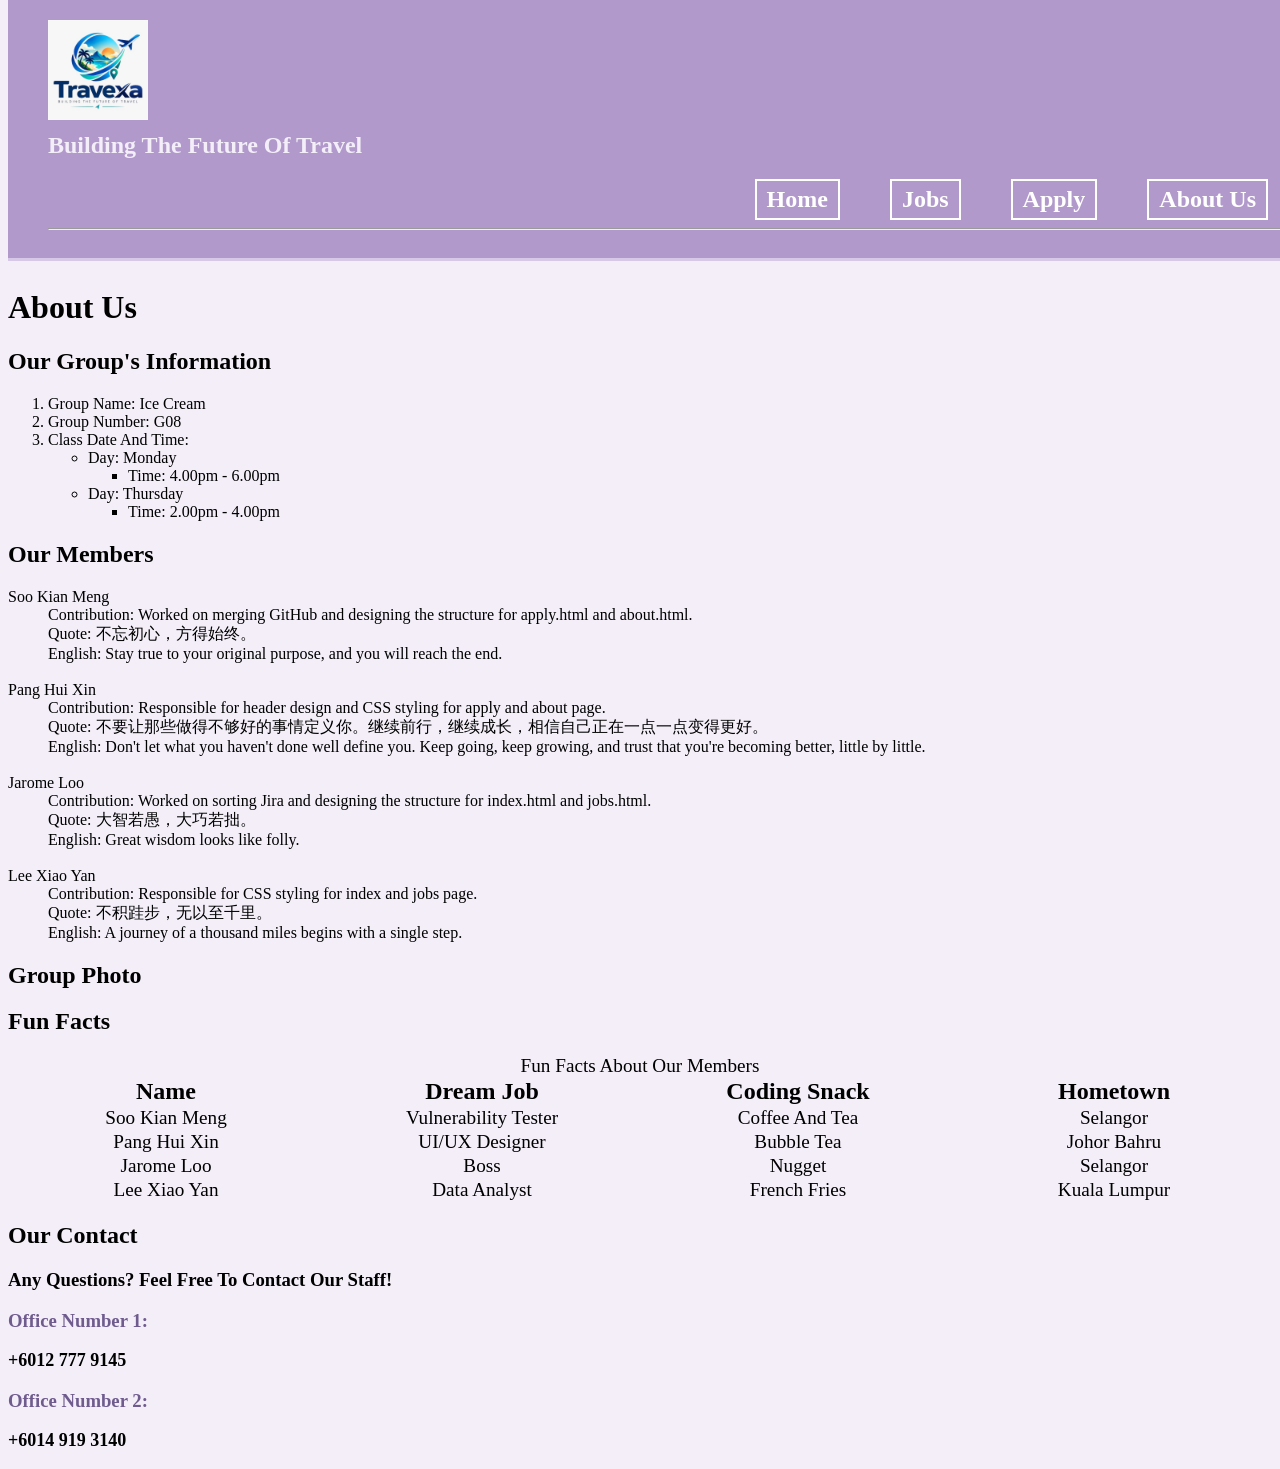
==== about.html @ ccd81a3f "Add class to body in about.html" ====
<!DOCTYPE html> 
<html lang="en">
<head>
    <link href="styles.css" rel="stylesheet">
    <meta charset="UTF-8">
    <meta name="description" content="Creating a website for a Travel & Tourism Technology Company">
    <meta name="keywords" content="reference number, job title, salary, responsibilities, requirements">
    <meta name="author" content="Soo Kian Meng, Pang Hui Xin, Jarome Loo, Lee Xiao Yan">
    <title>Web Technology Project Group Assignment</title>
    <style>
        .contactNumber h3 {
            color: #6f5b8e;
            margin-bottom: 15px;
        }

        .contactNumber p {
            font-size: 18px;
            font-weight: bold;
        }
    </style>
</head>

<body class="about">
    <header>
        <img src="Images/Company Logo.jpeg" alt="TRAVEXA Logo" width="100" height="100">
        
        <br>
        <h2>Building The Future Of Travel</h2>
        <nav>
            <a href="index.html">Home</a>
            <a href="jobs.html">Jobs</a>
            <a href="apply.html">Apply</a>
            <a href="about.html">About Us</a>
        </nav>
        <hr>
    </header>

    <h1><strong>About Us</strong></h1>
    <h2>Our Group's Information</h2>
    <ol>
        <li>Group Name: Ice Cream</li>
        <li>Group Number: G08</li>
        <li>Class Date And Time: 
            <ul>
                <li>Day: Monday
                    <ul>
                        <li>Time: 4.00pm - 6.00pm</li>
                    </ul>
                </li>
                <li>Day: Thursday
                    <ul>
                        <li>Time: 2.00pm - 4.00pm</li>
                    </ul>
                </li>
            </ul>
        </li>
    </ol>

    <h2>Our Members</h2>
    <dl>
        <dt>Soo Kian Meng</dt>
        <dd>Contribution: Worked on merging GitHub and designing the structure for apply.html and about.html.</dd>
        <dd>Quote: 不忘初心，方得始终。</dd>
        <dd>English: Stay true to your original purpose, and you will reach the end.</dd>
        <br>
        <dt>Pang Hui Xin</dt>
        <dd>Contribution: Responsible for header design and CSS styling for apply and about page.</dd>
        <dd>Quote: 不要让那些做得不够好的事情定义你。继续前行，继续成长，相信自己正在一点一点变得更好。</dd>
        <dd>English: Don't let what you haven't done well define you. Keep going, keep growing, and trust that you're becoming better, little by little.</dd>
        <br>
        <dt>Jarome Loo</dt>
        <dd>Contribution: Worked on sorting Jira and designing the structure for index.html and jobs.html.</dd>
        <dd>Quote: 大智若愚，大巧若拙。</dd>
        <dd>English: Great wisdom looks like folly.</dd>
        <br>
        <dt>Lee Xiao Yan</dt>
        <dd>Contribution: Responsible for CSS styling for index and jobs page.</dd>
        <dd>Quote: 不积跬步，无以至千里。</dd>
        <dd>English: A journey of a thousand miles begins with a single step.</dd>
    </dl>

    <h2>Group Photo</h2>

    <h2>Fun Facts</h2>
    <table>
        <caption>Fun Facts About Our Members</caption>
        <tr>
            <th>Name</th>
            <th>Dream Job</th>
            <th>Coding Snack</th>
            <th>Hometown</th>
        </tr>
        
        <tr>
            <td>Soo Kian Meng</td>
            <td>Vulnerability Tester</td>
            <td>Coffee And Tea</td>
            <td>Selangor</td>
        </tr>

        <tr>
            <td>Pang Hui Xin</td>
            <td>UI/UX Designer</td>
            <td>Bubble Tea</th>
            <td>Johor Bahru</th>
        </tr>

        <tr>
            <td>Jarome Loo</td>
            <td>Boss</td>
            <td>Nugget</td>
            <td>Selangor</td>
        </tr>

        <tr>
            <td>Lee Xiao Yan</td>
            <td>Data Analyst</td>
            <td>French Fries</td>
            <td>Kuala Lumpur</td>
        </tr>
    </table>

    <h2 id="contact">Our Contact</h2>
    <h3>Any Questions? Feel Free To Contact Our Staff!</h3>
    <div class="contactInfo">
        <div class="contactNumber">
            <h3>Office Number 1: </h3>
            <p>+6012 777 9145</p>
        </div>
        <div class="contactNumber">
            <h3>Office Number 2: </h3>
            <p>+6014 919 3140</p>
        </div>
    </div>
</body>

</html>
---- styles.css ----
*{
  font-family: "Times New Roman", Times, serif;
}

header {
    background-color: #B19ACB;
    color: #FFFFFF;
    padding: 20px 40px;
    border-bottom: 3px solid #D8C8E8;
    position: fixed;
    top: 0;
    width: 100%;
}

header h1 {
    margin: 0;
    color: #FFFFFF;
}

header h2 {
  color: #F3EEF8;
  margin: 8px 0 20px;
}

header nav {
    display: flex;
    justify-content: right;
    gap: 50px;
    font-size: 1.5em;
    margin-right: 60px;
}

header nav a {
    color: #FFFFFF;
    text-decoration: none;
    font-weight: bold;
    border: 2px solid #FFFFFF;
    padding: 5px 10px;
    
}

header nav a:hover {
    color: #D8C8E8;
}

.images {
    height: 95vh;
    background-size: cover;
    background-position: center;
    animation:changePhoto 20s infinite;
}

@keyframes changePhoto {
    0%, 20% {background-image:url("picture1.jpeg");}
    21%, 40% {background-image:url("picture2.jpeg");}
    41%, 60% {background-image:url("picture3.jpeg");}
    61%, 80% {background-image:url("picture4.jpeg");}
    81%, 100% {background-image:url("picture5.jpeg");}
}

form{
    font-size: 1.2em;
}

table{
    font-size:1.2em;
    width: 100%;
    table-layout: fixed;
    border-collapse: collapse; 
}
td {
    width: 20%;
    text-align: center; 
}

th {
    text-align: center;
    font-size: 24px
}

body {
    padding-top: 260px;
}
header {
    background-color: #B19ACB;
    color: #FFFFFF;
    padding: 20px 40px;
    border-bottom: 3px solid #D8C8E8;
}

header h1 {
    margin: 0;
    color: #FFFFFF;
}

header h2 {
  color: #F3EEF8;
  margin: 8px 0 20px;
}

header nav {
    display: flex;
    justify-content: right;
    gap: 50px;
    font-size: 1.5em;
}

header nav a {
    color: #FFFFFF;
    text-decoration: none;
    font-weight: bold;
    border: 2px solid #FFFFFF;
    padding: 5px 10px;
}

header nav a:hover {
    color: #D8C8E8;
}

form {
    background-color: #FFFFFF;
    padding: 30px;
    margin: 30px auto;
    border: 1px solid #D8C8E8;
    max-width: 900px;
}
legend{
    color: #6F568E;
    font-size: 24px;
    font-weight: bold;
    padding: 0 10px;
}

form fieldset > p {
    display: grid;
    grid-template-columns: 180px 1fr;
    gap: 15px;
    align-items: center;
    margin: 15px 0;
}

form fieldset legend {
    color: #6F568E;
    font-size: 18px;
    font-weight: bold;
}
form fieldset input[type="radio"] {
    margin-right: 8px;
}
form input[type="text"],
form input[type="date"],
form input[type="email"],
form input[type="tel"],
form select,
form textarea {
    width: 100%;
    padding: 10px;
    border: 1px solid #D8C8E8;
    border-radius: 6px;
    box-sizing: border-box;
    font-size: 15px;
}
form input:focus,
form select:focus,
form textarea:focus {
    outline: none;
    border: 2px solid #9B82BB;
}
form input[type="checkbox"] {
    margin-right: 8px;
}
form textarea {
    width: 100%;
    padding: 10px;
    border: 1px solid #D8C8E8;
    border-radius: 6px;
    box-sizing: border-box;
    font-size: 15px;
}
form textarea {
    min-height: 120px;
    resize: vertical;
}
form input[type="submit"],
form input[type="reset"] {
    padding: 12px 25px;
    border: none;
    border-radius: 6px;
    font-size: 15px;
    font-weight: bold;
    cursor: pointer;
    margin-right: 10px;
}
form input[type="submit"] {
    background-color: #9B82BB;
    color: #FFFFFF;
}
form input[type="reset"] {
    background-color: #D8C8E8;
    color: #6F568E;
}
form input[type="submit"]:hover,
form input[type="reset"]:hover {
    opacity: 0.85;
}
body {
    background-color: #F3EEF8;
}
form input[type="checkbox"] {
    margin-right: 8px;
}

form textarea {
    min-height: 120px;
    resize: vertical;
}
form input[type="submit"],
form input[type="reset"] {
    margin-top: 10px;
}
form label {
    font-weight: bold;
}
form fieldset {
    border: 1px solid #D8C8E8;
    padding: 20px;
}
form p {
    line-height: 1.5;
}
form label{
    font-weight: bold;
}
form fieldset {
    border: 1px solid #D8C8E8;
    padding: 20px;
}
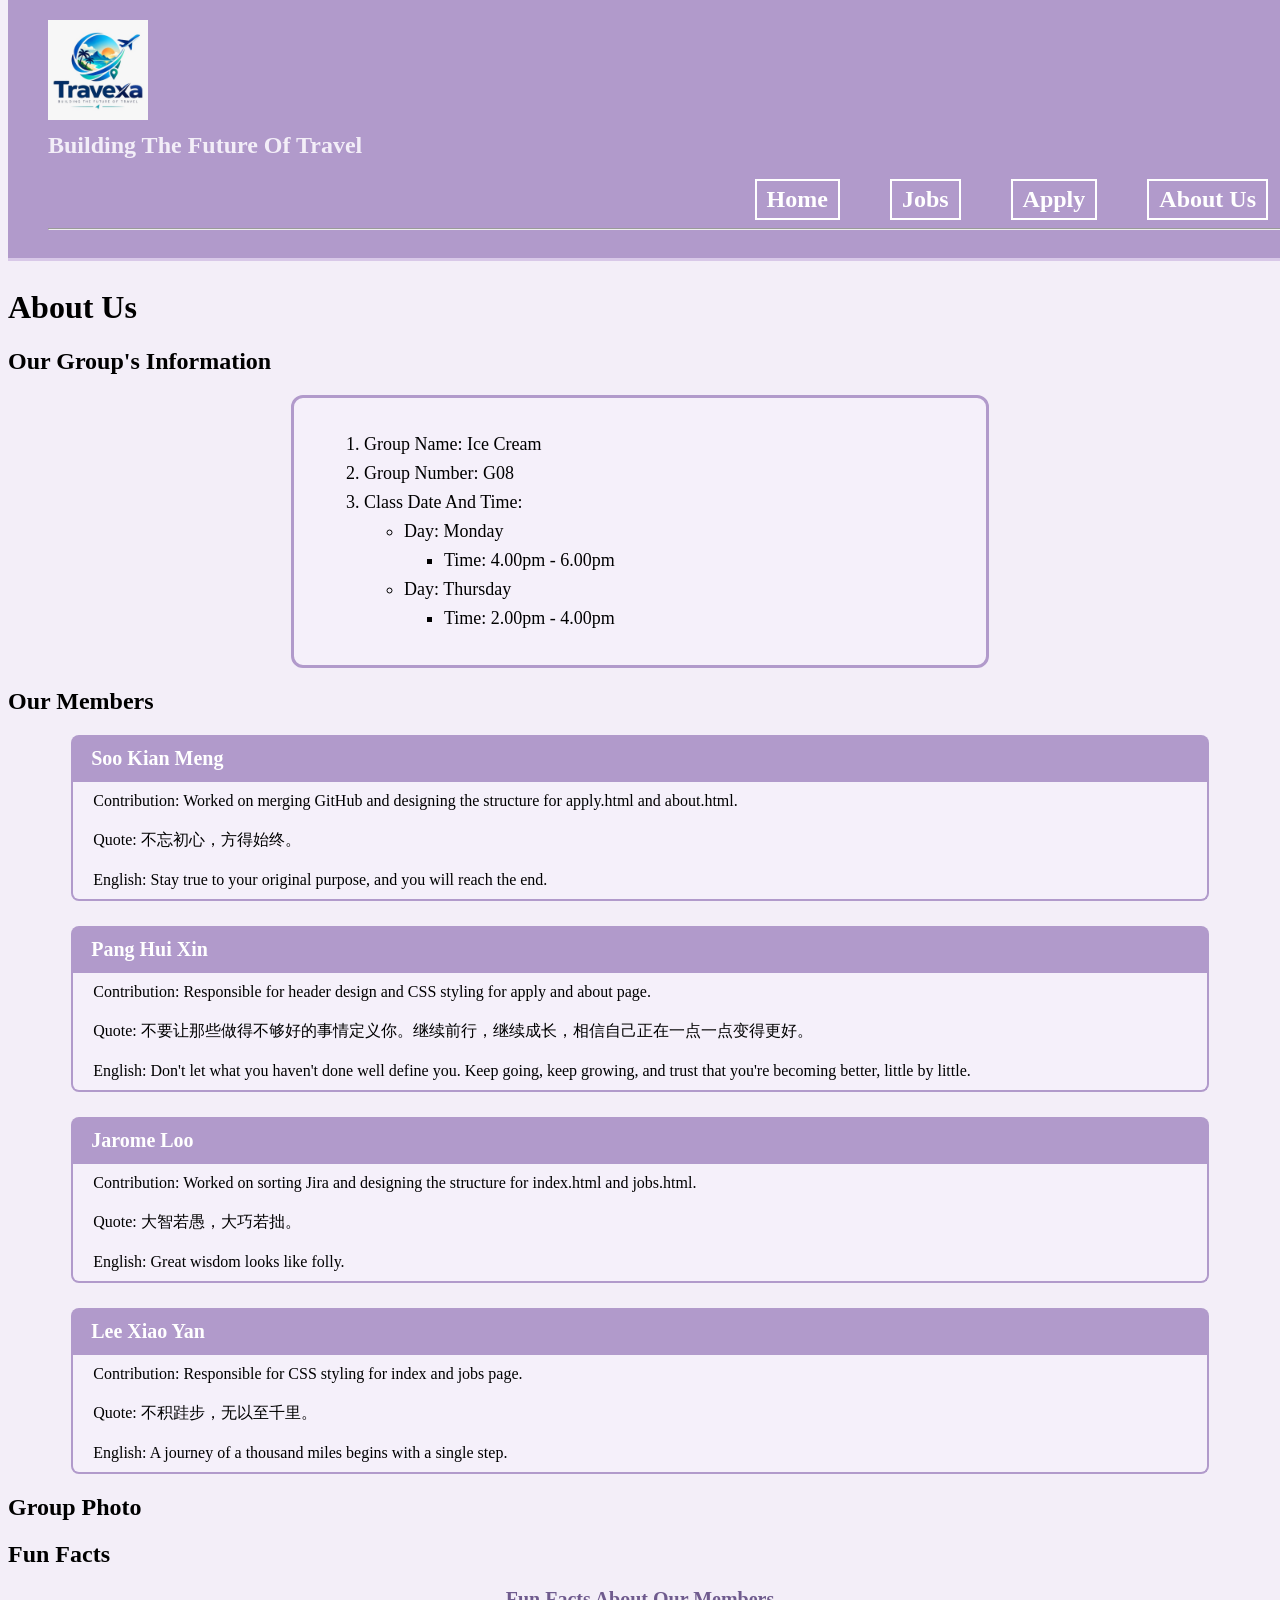
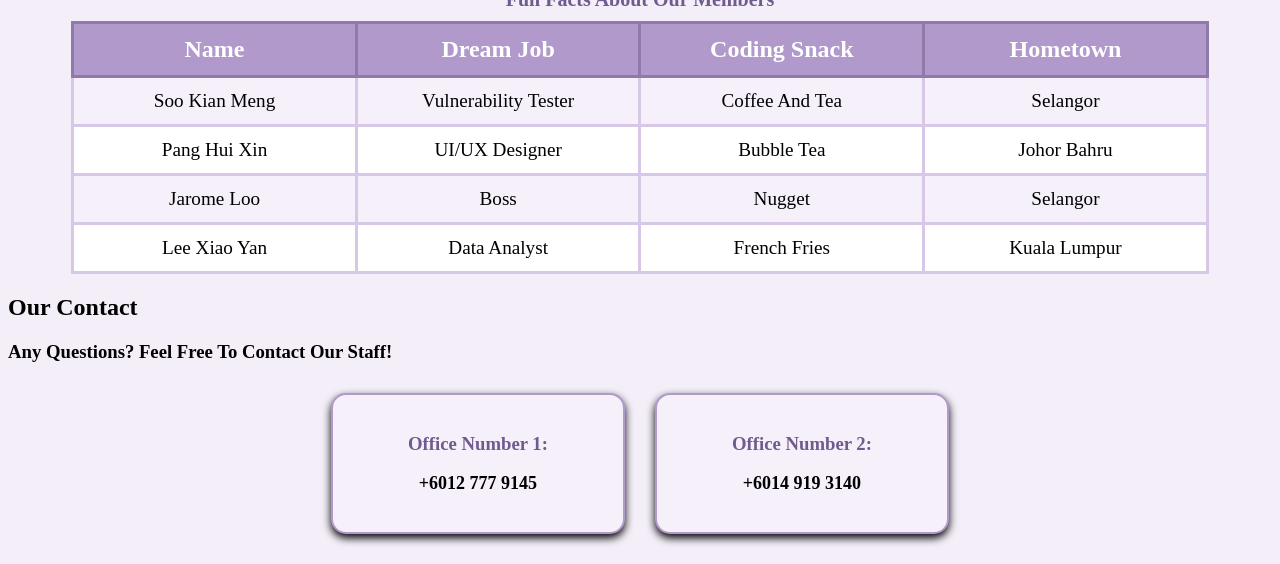
==== commit e68d132c: "Update about.html" ====
--- a/about.html
+++ b/about.html
@@ -20,11 +20,9 @@
     </style>
 </head>
 
-<body class="about">
+<body>
     <header>
         <img src="Images/Company Logo.jpeg" alt="TRAVEXA Logo" width="100" height="100">
-        
-        <br>
         <h2>Building The Future Of Travel</h2>
         <nav>
             <a href="index.html">Home</a>
@@ -37,92 +35,98 @@
 
     <h1><strong>About Us</strong></h1>
     <h2>Our Group's Information</h2>
-    <ol>
-        <li>Group Name: Ice Cream</li>
-        <li>Group Number: G08</li>
-        <li>Class Date And Time: 
-            <ul>
-                <li>Day: Monday
-                    <ul>
-                        <li>Time: 4.00pm - 6.00pm</li>
-                    </ul>
-                </li>
-                <li>Day: Thursday
-                    <ul>
-                        <li>Time: 2.00pm - 4.00pm</li>
-                    </ul>
-                </li>
-            </ul>
-        </li>
-    </ol>
+    <div id="information">
+        <ol>
+            <li>Group Name: Ice Cream</li>
+            <li>Group Number: G08</li>
+            <li>Class Date And Time: 
+                <ul>
+                    <li>Day: Monday
+                        <ul>
+                            <li>Time: 4.00pm - 6.00pm</li>
+                        </ul>
+                    </li>
+                    <li>Day: Thursday
+                        <ul>
+                            <li>Time: 2.00pm - 4.00pm</li>
+                        </ul>
+                    </li>
+                </ul>
+            </li>
+        </ol>
+    </div>
 
     <h2>Our Members</h2>
-    <dl>
-        <dt>Soo Kian Meng</dt>
-        <dd>Contribution: Worked on merging GitHub and designing the structure for apply.html and about.html.</dd>
-        <dd>Quote: 不忘初心，方得始终。</dd>
-        <dd>English: Stay true to your original purpose, and you will reach the end.</dd>
-        <br>
-        <dt>Pang Hui Xin</dt>
-        <dd>Contribution: Responsible for header design and CSS styling for apply and about page.</dd>
-        <dd>Quote: 不要让那些做得不够好的事情定义你。继续前行，继续成长，相信自己正在一点一点变得更好。</dd>
-        <dd>English: Don't let what you haven't done well define you. Keep going, keep growing, and trust that you're becoming better, little by little.</dd>
-        <br>
-        <dt>Jarome Loo</dt>
-        <dd>Contribution: Worked on sorting Jira and designing the structure for index.html and jobs.html.</dd>
-        <dd>Quote: 大智若愚，大巧若拙。</dd>
-        <dd>English: Great wisdom looks like folly.</dd>
-        <br>
-        <dt>Lee Xiao Yan</dt>
-        <dd>Contribution: Responsible for CSS styling for index and jobs page.</dd>
-        <dd>Quote: 不积跬步，无以至千里。</dd>
-        <dd>English: A journey of a thousand miles begins with a single step.</dd>
-    </dl>
+    <div id="members">
+        <dl>
+            <dt>Soo Kian Meng</dt>
+            <dd>Contribution: Worked on merging GitHub and designing the structure for apply.html and about.html.</dd>
+            <dd>Quote: 不忘初心，方得始终。</dd>
+            <dd>English: Stay true to your original purpose, and you will reach the end.</dd>
+
+            <dt>Pang Hui Xin</dt>
+            <dd>Contribution: Responsible for header design and CSS styling for apply and about page.</dd>
+            <dd>Quote: 不要让那些做得不够好的事情定义你。继续前行，继续成长，相信自己正在一点一点变得更好。</dd>
+            <dd>English: Don't let what you haven't done well define you. Keep going, keep growing, and trust that you're becoming better, little by little.</dd>
+
+            <dt>Jarome Loo</dt>
+            <dd>Contribution: Worked on sorting Jira and designing the structure for index.html and jobs.html.</dd>
+            <dd>Quote: 大智若愚，大巧若拙。</dd>
+            <dd>English: Great wisdom looks like folly.</dd>
+
+            <dt>Lee Xiao Yan</dt>
+            <dd>Contribution: Responsible for CSS styling for index and jobs page.</dd>
+            <dd>Quote: 不积跬步，无以至千里。</dd>
+            <dd>English: A journey of a thousand miles begins with a single step.</dd>
+        </dl>
+    </div>
 
     <h2>Group Photo</h2>
 
     <h2>Fun Facts</h2>
-    <table>
-        <caption>Fun Facts About Our Members</caption>
-        <tr>
-            <th>Name</th>
-            <th>Dream Job</th>
-            <th>Coding Snack</th>
-            <th>Hometown</th>
-        </tr>
-        
-        <tr>
-            <td>Soo Kian Meng</td>
-            <td>Vulnerability Tester</td>
-            <td>Coffee And Tea</td>
-            <td>Selangor</td>
-        </tr>
+    <div id="funfact">
+        <table>
+            <caption>Fun Facts About Our Members</caption>
+            <tr>
+                <th>Name</th>
+                <th>Dream Job</th>
+                <th>Coding Snack</th>
+                <th>Hometown</th>
+            </tr>
+            
+            <tr>
+                <td>Soo Kian Meng</td>
+                <td>Vulnerability Tester</td>
+                <td>Coffee And Tea</td>
+                <td>Selangor</td>
+            </tr>
 
-        <tr>
-            <td>Pang Hui Xin</td>
-            <td>UI/UX Designer</td>
-            <td>Bubble Tea</th>
-            <td>Johor Bahru</th>
-        </tr>
+            <tr>
+                <td>Pang Hui Xin</td>
+                <td>UI/UX Designer</td>
+                <td>Bubble Tea</td>
+                <td>Johor Bahru</td>
+            </tr>
 
-        <tr>
-            <td>Jarome Loo</td>
-            <td>Boss</td>
-            <td>Nugget</td>
-            <td>Selangor</td>
-        </tr>
+            <tr>
+                <td>Jarome Loo</td>
+                <td>Boss</td>
+                <td>Nugget</td>
+                <td>Selangor</td>
+            </tr>
 
-        <tr>
-            <td>Lee Xiao Yan</td>
-            <td>Data Analyst</td>
-            <td>French Fries</td>
-            <td>Kuala Lumpur</td>
-        </tr>
-    </table>
+            <tr>
+                <td>Lee Xiao Yan</td>
+                <td>Data Analyst</td>
+                <td>French Fries</td>
+                <td>Kuala Lumpur</td>
+            </tr>
+        </table>
+    </div>
 
     <h2 id="contact">Our Contact</h2>
     <h3>Any Questions? Feel Free To Contact Our Staff!</h3>
-    <div class="contactInfo">
+    <div id="contactInfo">
         <div class="contactNumber">
             <h3>Office Number 1: </h3>
             <p>+6012 777 9145</p>
--- a/styles.css
+++ b/styles.css
@@ -2,6 +2,12 @@
   font-family: "Times New Roman", Times, serif;
 }
 
+body {
+    padding-top: 260px;
+    background-color: #F3EEF8;
+}
+
+/* HEADER */
 header {
     background-color: #B19ACB;
     color: #FFFFFF;
@@ -43,6 +49,7 @@
     color: #D8C8E8;
 }
 
+/* IMAGES IN INDEX */
 .images {
     height: 95vh;
     background-size: cover;
@@ -58,10 +65,7 @@
     81%, 100% {background-image:url("picture5.jpeg");}
 }
 
-form{
-    font-size: 1.2em;
-}
-
+/* TABLE IN INDEX */
 table{
     font-size:1.2em;
     width: 100%;
@@ -78,52 +82,16 @@
     font-size: 24px
 }
 
-body {
-    padding-top: 260px;
-}
-header {
-    background-color: #B19ACB;
-    color: #FFFFFF;
-    padding: 20px 40px;
-    border-bottom: 3px solid #D8C8E8;
-}
-
-header h1 {
-    margin: 0;
-    color: #FFFFFF;
-}
-
-header h2 {
-  color: #F3EEF8;
-  margin: 8px 0 20px;
-}
-
-header nav {
-    display: flex;
-    justify-content: right;
-    gap: 50px;
-    font-size: 1.5em;
-}
-
-header nav a {
-    color: #FFFFFF;
-    text-decoration: none;
-    font-weight: bold;
-    border: 2px solid #FFFFFF;
-    padding: 5px 10px;
-}
-
-header nav a:hover {
-    color: #D8C8E8;
-}
-
+/* FORM IN APPLY */
 form {
     background-color: #FFFFFF;
     padding: 30px;
     margin: 30px auto;
     border: 1px solid #D8C8E8;
     max-width: 900px;
-}
+    font-size: 1.2em;
+}
+
 legend{
     color: #6F568E;
     font-size: 24px;
@@ -133,7 +101,7 @@
 
 form fieldset > p {
     display: grid;
-    grid-template-columns: 180px 1fr;
+    grid-template-columns: 100px auto;
     gap: 15px;
     align-items: center;
     margin: 15px 0;
@@ -144,9 +112,18 @@
     font-size: 18px;
     font-weight: bold;
 }
+
+form fieldset > p:has(input[type="checkbox"]) {
+    display: flex;
+    flex-wrap: wrap;
+    gap: 8px 20px;
+    align-items: center;
+}
+
 form fieldset input[type="radio"] {
     margin-right: 8px;
 }
+
 form input[type="text"],
 form input[type="date"],
 form input[type="email"],
@@ -160,27 +137,26 @@
     box-sizing: border-box;
     font-size: 15px;
 }
+
 form input:focus,
 form select:focus,
 form textarea:focus {
     outline: none;
     border: 2px solid #9B82BB;
 }
-form input[type="checkbox"] {
-    margin-right: 8px;
-}
+
 form textarea {
     width: 100%;
+    min-width: 600px;
     padding: 10px;
     border: 1px solid #D8C8E8;
     border-radius: 6px;
     box-sizing: border-box;
     font-size: 15px;
-}
-form textarea {
     min-height: 120px;
     resize: vertical;
 }
+
 form input[type="submit"],
 form input[type="reset"] {
     padding: 12px 25px;
@@ -190,6 +166,7 @@
     font-weight: bold;
     cursor: pointer;
     margin-right: 10px;
+    margin-top: 10px;
 }
 form input[type="submit"] {
     background-color: #9B82BB;
@@ -203,9 +180,7 @@
 form input[type="reset"]:hover {
     opacity: 0.85;
 }
-body {
-    background-color: #F3EEF8;
-}
+
 form input[type="checkbox"] {
     margin-right: 8px;
 }
@@ -214,13 +189,7 @@
     min-height: 120px;
     resize: vertical;
 }
-form input[type="submit"],
-form input[type="reset"] {
-    margin-top: 10px;
-}
-form label {
-    font-weight: bold;
-}
+
 form fieldset {
     border: 1px solid #D8C8E8;
     padding: 20px;
@@ -231,7 +200,165 @@
 form label{
     font-weight: bold;
 }
-form fieldset {
-    border: 1px solid #D8C8E8;
+
+/* STEPS IN APPLY */
+.apply {
+    height: 100vh;
+    background-size: cover;
+    background-position: center;
+    animation:changePhoto 15s infinite;
+}
+
+@keyframes changePhoto {
+    0%, 33% {background-image:url("apply_pic1.jpeg");}
+    34%, 66% {background-image:url("apply_pic2.jpeg");}
+    67%, 100% {background-image:url("apply_pic3.jpeg");}
+}
+
+.apply-banner {
+    width: 100%;
+    height: 180px;
+    object-fit: cover;
+    display: block;
+    margin: 0;
+}
+
+.steps {
+    background-image: url("apply_background.jpeg");
+    background-size: cover;
+    background-position:center;
+    padding: 40px;
+    margin: 0;
+}
+
+.steps h2 {
+    color: #17324D;
+    text-align: center;
+    margin-bottom: 30px;
+}
+
+.step1,
+.step2,
+.step3,
+.step4 {
+    background-color: #FFFFFF;
+    padding: 20px 25px;
+    margin: 15px auto;
+    max-width: 750px;
+    border-left: 5px solid #17324D;
+    box-shadow: 0 4px 12px #D5D5D5;
+}
+
+.step1 h3,
+.step2 h3,
+.step3 h3,
+.step4 h3 {
+    color: #17324D;
+    margin-top: 0;
+}
+
+.step1 p,
+.step2 p,
+.step3 p,
+.step4 p {
+    color: #555555;
+    line-height: 1.5;
+}
+
+/* ABOUT */
+#information {
+    width: 50%;
+    margin: 20px auto;
+    padding: 20px 30px;
+    background-color: #f5f0fa;
+    border: 3px solid #B19ACB;
+    border-radius: 12px;
+}
+
+#information li {
+    margin: 8px 0;
+    font-size: 18px;
+}
+
+#members {
+    width: 90%;
+    margin: 20px auto;
+}
+
+#members dt {
+    background-color: #B19ACB;
+    color: white;
+    font-size: 20px;
+    font-weight: bold;
+    padding: 12px 20px;
+    border-radius: 8px 8px 0 0;
+}
+
+#members dd {
+    background-color: #f5f0fa;
+    margin: 0;
+    padding: 10px 20px;
+    border-left: 2px solid #B19ACB;
+    border-right: 2px solid #B19ACB;
+}
+
+#members dd:nth-of-type(3n) {
+    border-bottom: 2px solid #B19ACB;
+    border-radius: 0 0 8px 8px;
+}
+
+#members dt:not(:first-of-type) {
+    margin-top: 25px;
+}
+
+#funfact {
+    width: 90%;
+    margin: 20px auto;
+}
+
+#funfact table {
+    width: 100%;
+    border-collapse: collapse;
+    background-color: white;
+}
+
+#funfact caption {
+    margin-bottom: 10px;
+    color: #6f5b8e;
+    font-size: 20px;
+    font-weight: bold;
+}
+
+#funfact th {
+    padding: 12px;
+    background-color: #B19ACB;
+    color: white;
+    border: 3px solid #8f7aaa;
+}
+
+#funfact td {
+    padding: 12px;
+    text-align: center;
+    border: 3px solid #D8C8E8;
+}
+
+#funfact tr:nth-child(even) {
+    background-color: #f5f0fa;
+}
+
+#contactInfo {
+    display: flex;
+    justify-content: center;
+    gap: 30px;
+    margin: 30px 0;
+}
+
+.contactNumber {
+    width: 250px;
     padding: 20px;
-}
+    text-align: center;
+    background-color: #f5f0fa;
+    border: 2px solid #B19ACB;
+    border-radius: 15px;
+    box-shadow: 0 4px 8px black;
+}
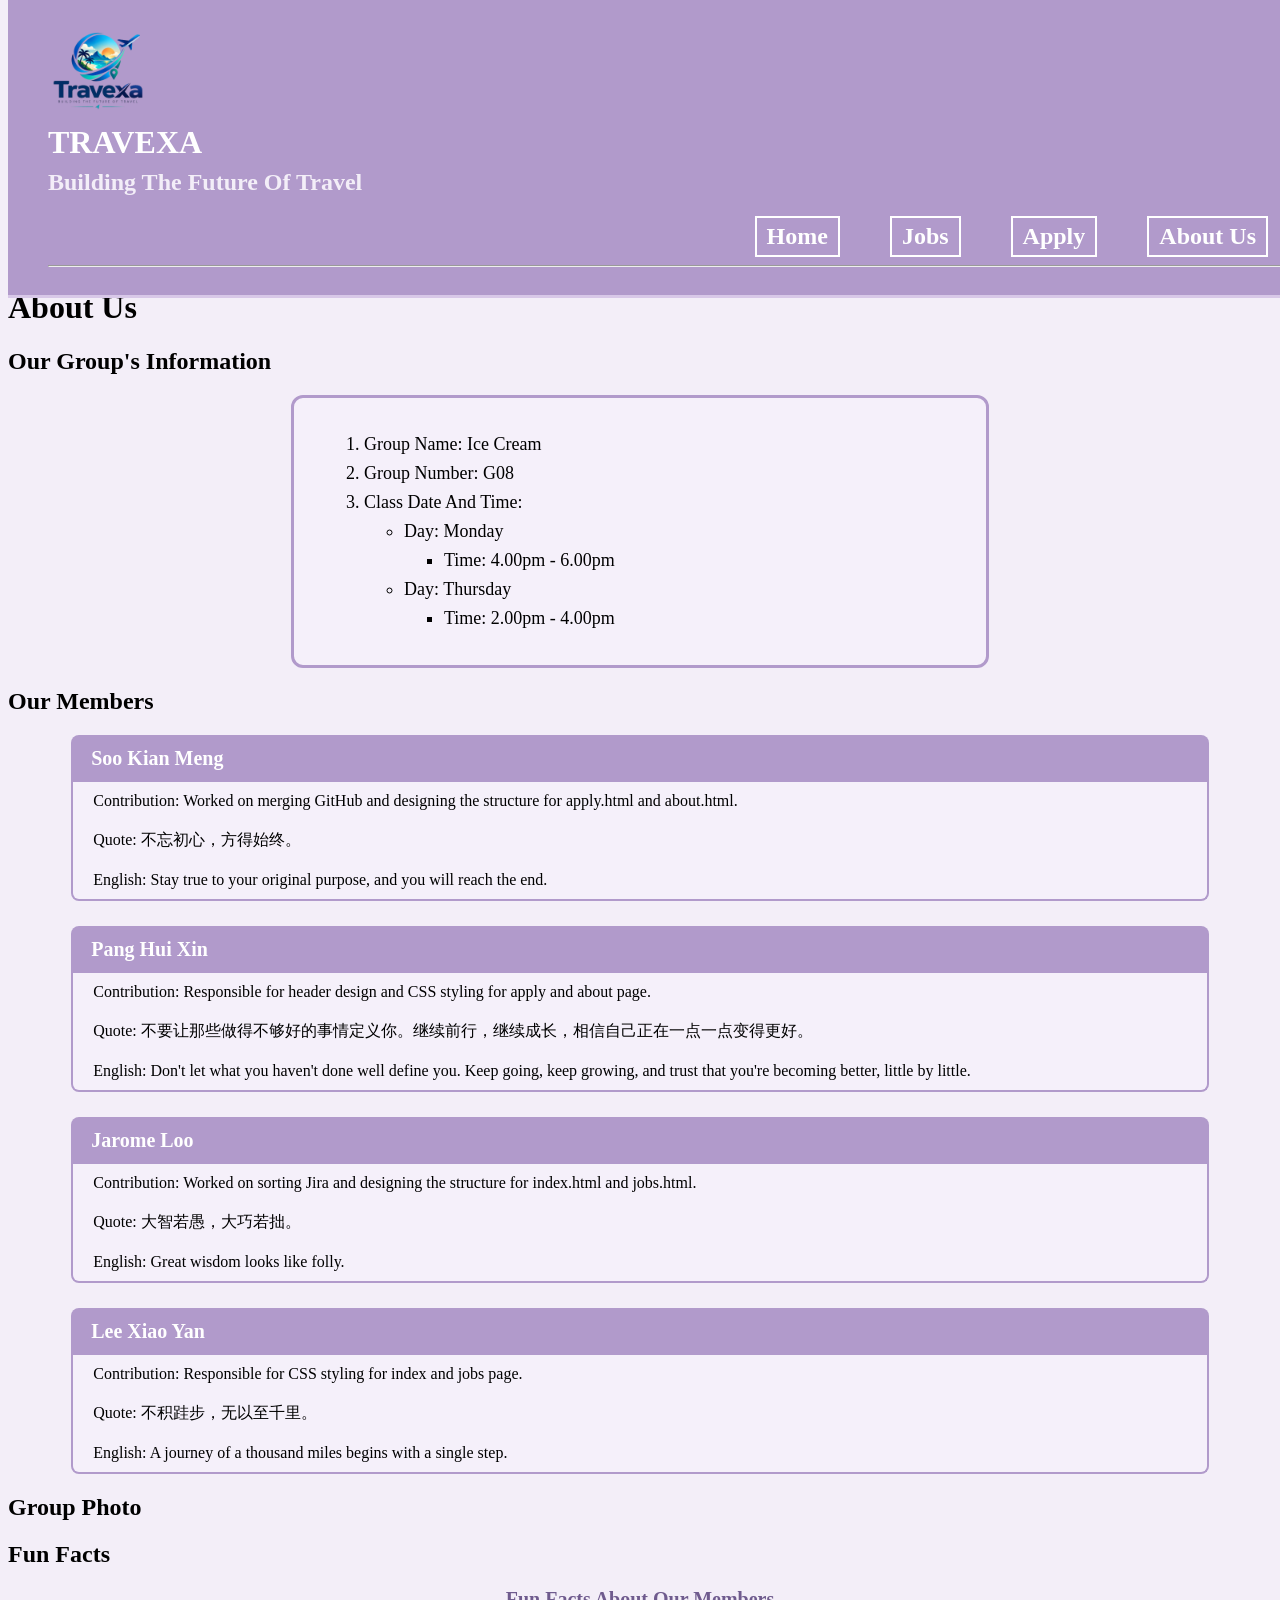
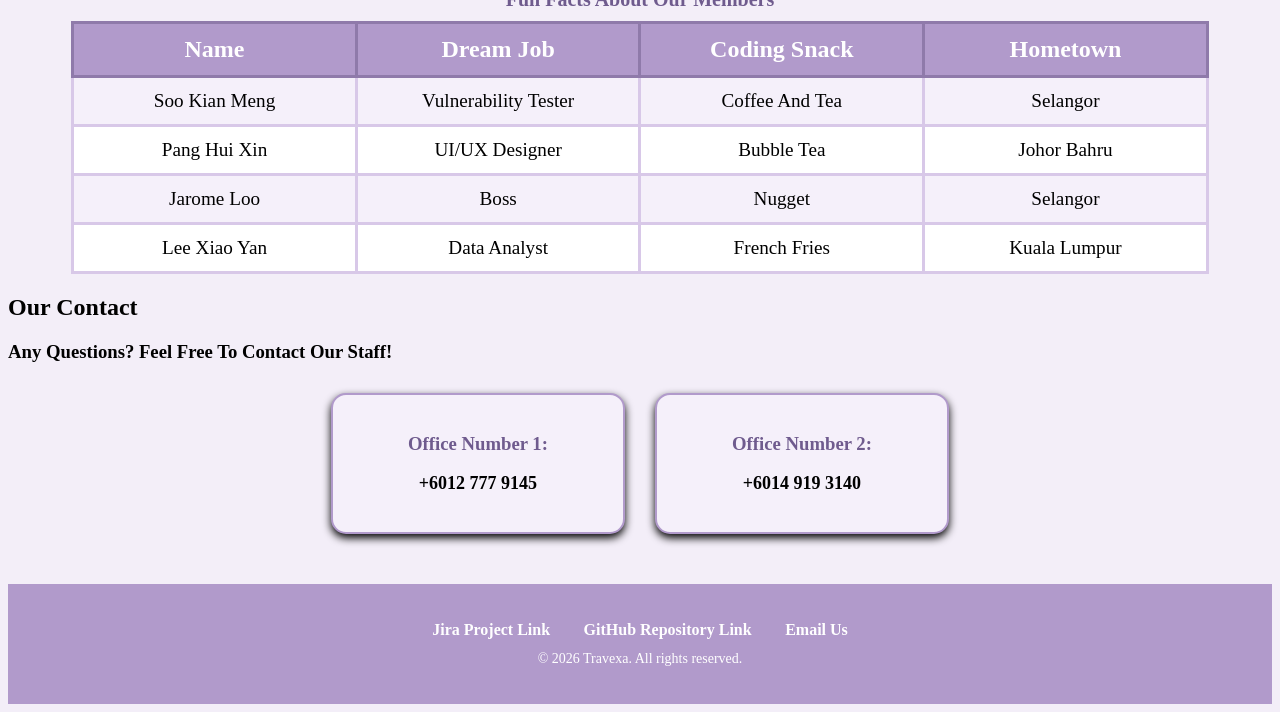
==== commit 36f5ba77: "Refactor header and add footer to about.html Updated header structure and added footer with links." ====
--- a/about.html
+++ b/about.html
@@ -22,14 +22,19 @@
 
 <body>
     <header>
-        <img src="Images/Company Logo.jpeg" alt="TRAVEXA Logo" width="100" height="100">
-        <h2>Building The Future Of Travel</h2>
-        <nav>
-            <a href="index.html">Home</a>
-            <a href="jobs.html">Jobs</a>
-            <a href="apply.html">Apply</a>
-            <a href="about.html">About Us</a>
-        </nav>
+        <div id="headerAlignTop">
+            <img src="Images/Company Logo.png" alt="TRAVEXA Logo" width="100" height="100">
+            <h1>TRAVEXA</h1>
+        </div>
+        <div id="headerAlignBottom">
+            <h2>Building The Future Of Travel</h2>
+            <nav>
+                <a href="index.html">Home</a>
+                <a href="jobs.html">Jobs</a>
+                <a href="apply.html">Apply</a>
+                <a href="about.html">About Us</a>
+            </nav>
+        </div>
         <hr>
     </header>
 
@@ -136,6 +141,15 @@
             <p>+6014 919 3140</p>
         </div>
     </div>
+
+    <footer>
+        <p>
+            <a href="https://jaromeloojingtao.atlassian.net/jira/software/projects/C1WTG8/boards/2?filter=&groupBy=none">Jira Project Link</a>
+            <a href="https://github.com/106728599/COS10026-Group-Assignment.git">GitHub Repository Link</a>
+            <a href="mailto:travexa@gmail.com">Email Us</a>
+        </p>
+        <p>&copy; 2026 Travexa. All rights reserved.</p>
+    </footer>
 </body>
 
 </html>
--- a/styles.css
+++ b/styles.css
@@ -58,11 +58,11 @@
 }
 
 @keyframes changePhoto {
-    0%, 20% {background-image:url("picture1.jpeg");}
-    21%, 40% {background-image:url("picture2.jpeg");}
-    41%, 60% {background-image:url("picture3.jpeg");}
-    61%, 80% {background-image:url("picture4.jpeg");}
-    81%, 100% {background-image:url("picture5.jpeg");}
+    0%, 20% {background-image:url("Images/picture1.jpeg");}
+    21%, 40% {background-image:url("Images/picture2.jpeg");}
+    41%, 60% {background-image:url("Images/picture3.jpeg");}
+    61%, 80% {background-image:url("Images/picture4.jpeg");}
+    81%, 100% {background-image:url("Images/picture5.jpeg");}
 }
 
 /* TABLE IN INDEX */
@@ -210,9 +210,9 @@
 }
 
 @keyframes changePhoto {
-    0%, 33% {background-image:url("apply_pic1.jpeg");}
-    34%, 66% {background-image:url("apply_pic2.jpeg");}
-    67%, 100% {background-image:url("apply_pic3.jpeg");}
+    0%, 33% {background-image:url("Images/apply_pic1.jpeg");}
+    34%, 66% {background-image:url("Images/apply_pic2.jpeg");}
+    67%, 100% {background-image:url("Images/apply_pic3.jpeg");}
 }
 
 .apply-banner {
@@ -224,7 +224,7 @@
 }
 
 .steps {
-    background-image: url("apply_background.jpeg");
+    background-image: url("Images/apply_background.jpeg");
     background-size: cover;
     background-position:center;
     padding: 40px;
@@ -362,3 +362,34 @@
     border-radius: 15px;
     box-shadow: 0 4px 8px black;
 }
+
+/* FOOTER */
+footer {
+    background-color: #B19ACB;
+    color: #FFFFFF;
+    text-align: center;
+    padding: 25px 20px;
+    margin-top: 50px;
+    font-family: Arial, sans-serif;
+}
+
+/* Footer links */
+footer a {
+    color: #FFFFFF;
+    text-decoration: none;
+    margin: 0 15px;
+    font-weight: bold;
+    font-size: 16px;
+}
+
+/* Footer link hover effect */
+footer a:hover {
+    color: #D8C8E8;
+    text-decoration: underline;
+}
+
+/* Copyright text */
+footer p {
+    margin: 12px 0;
+    font-size: 14px;
+}
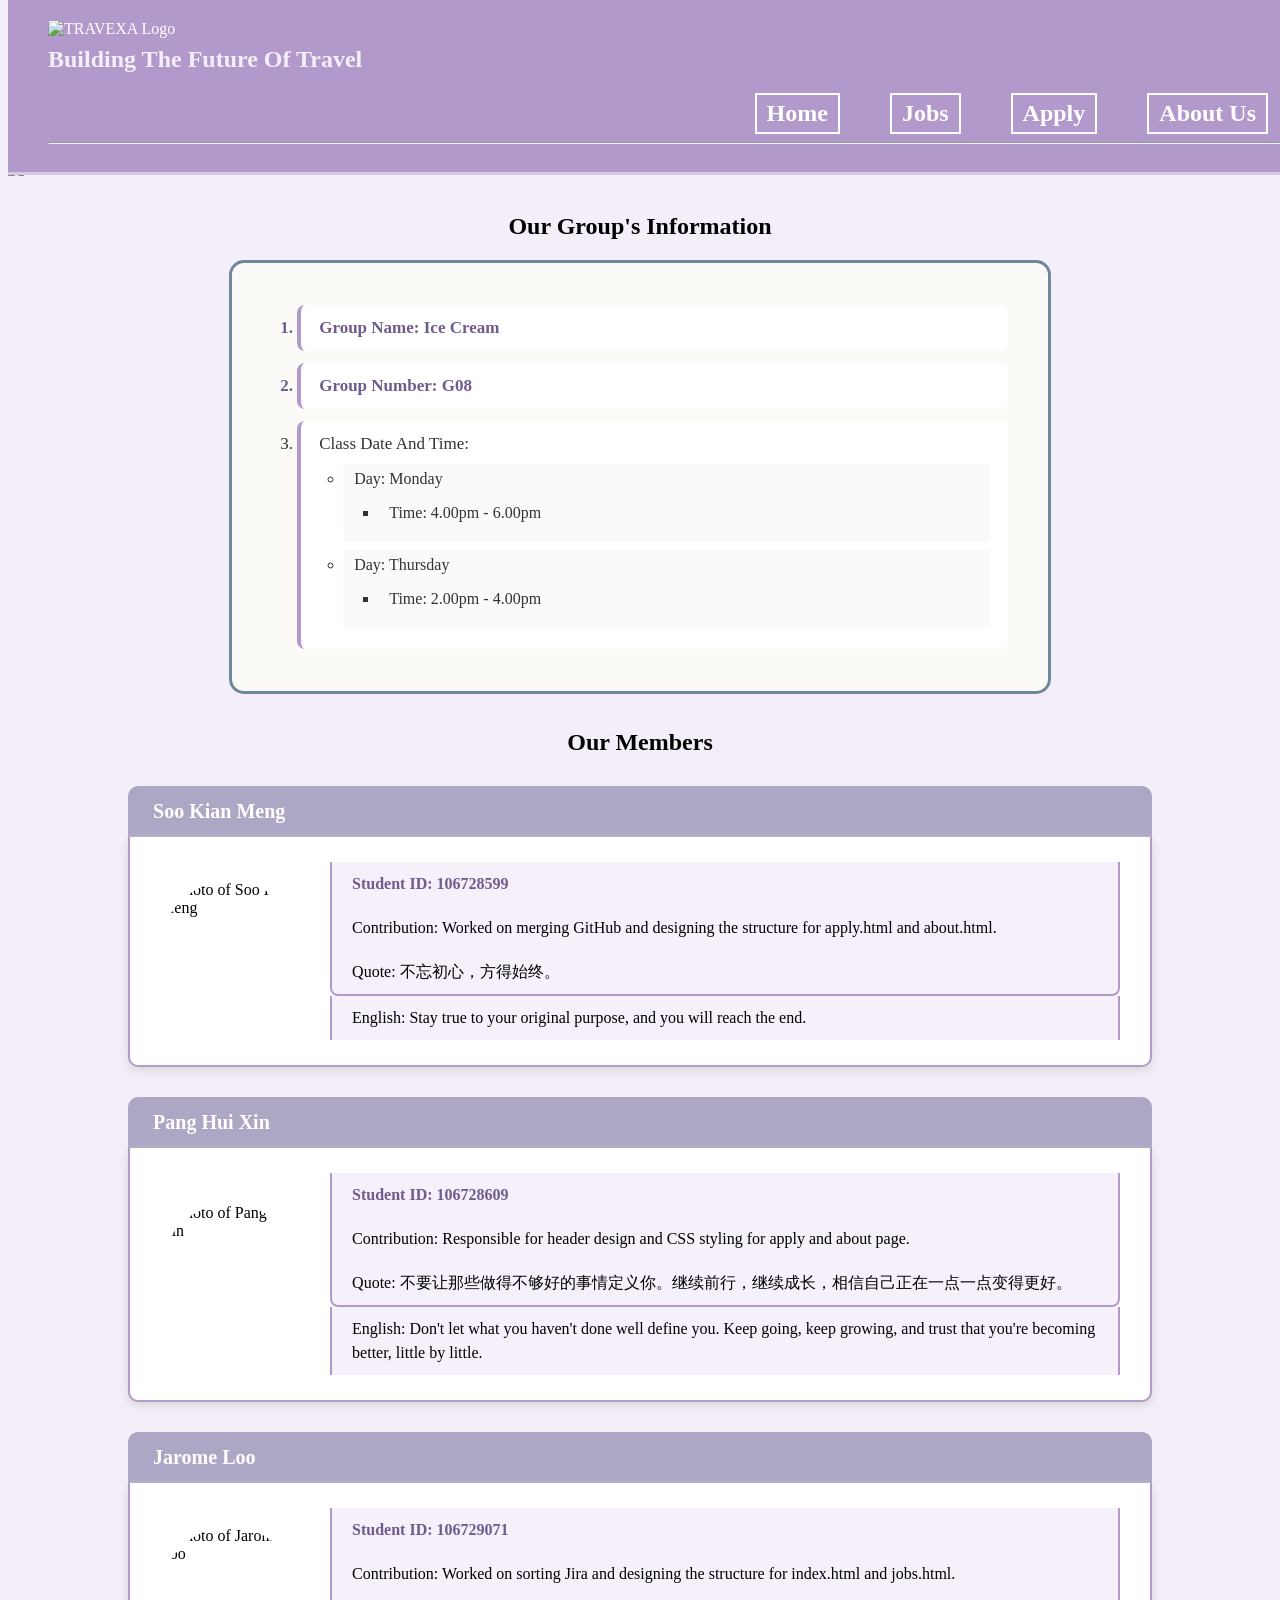
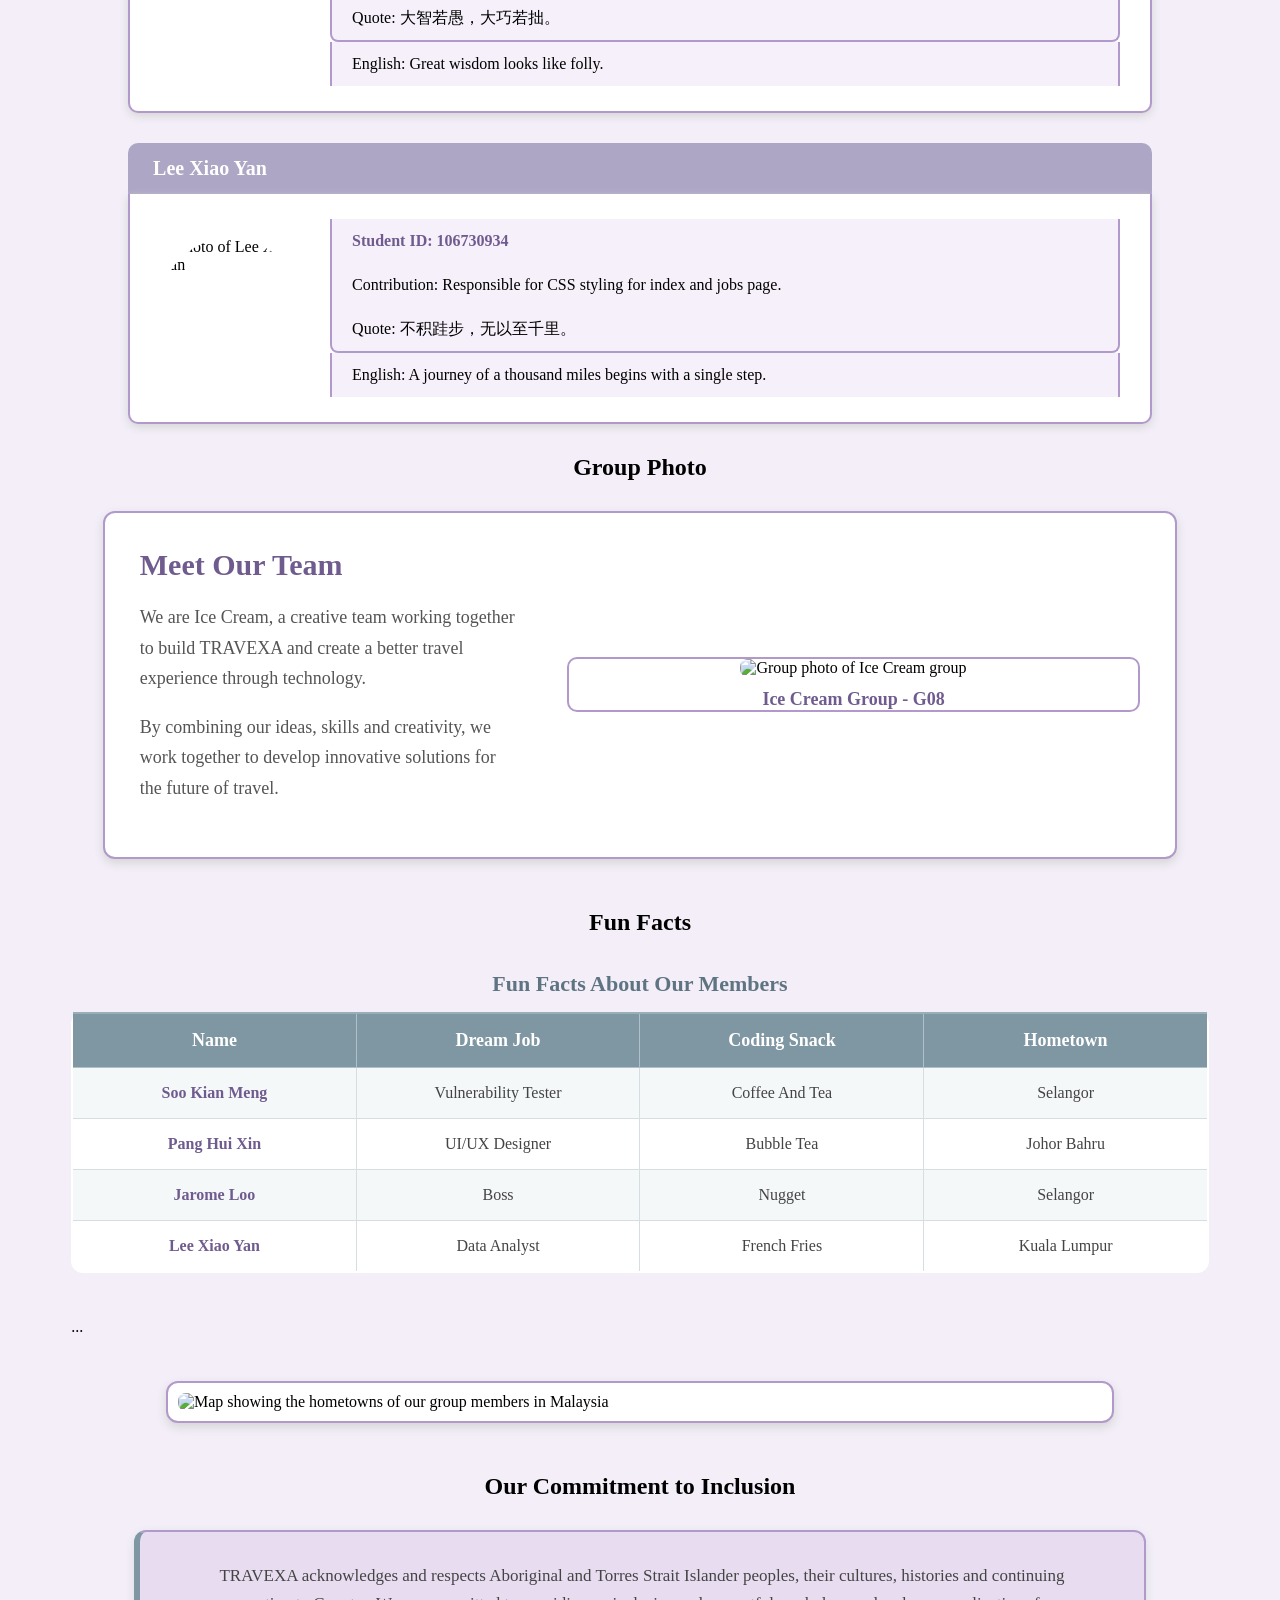
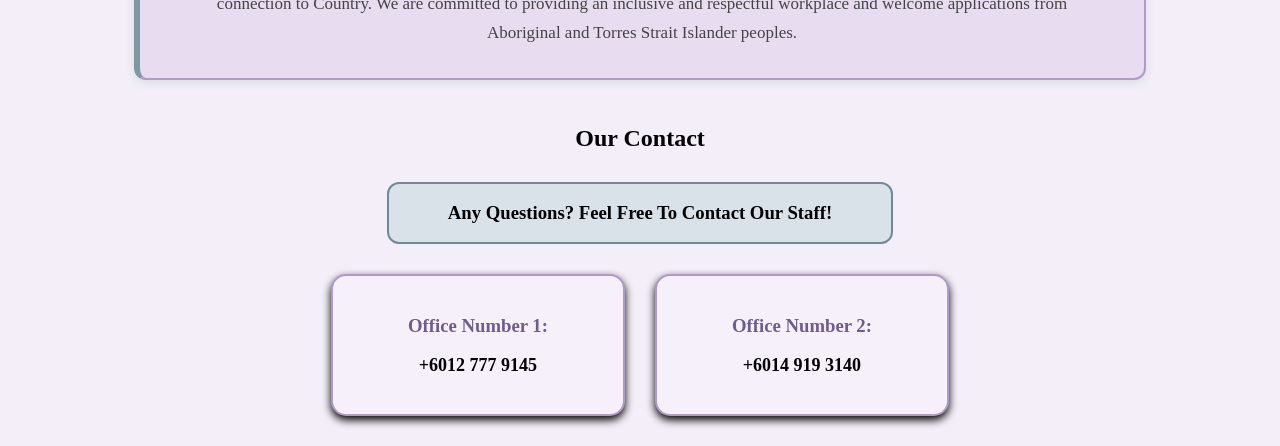
==== commit d158657f: "Revise about.html for layout and content updates Updated the about page layout and content, includin" ====
--- a/about.html
+++ b/about.html
@@ -20,26 +20,21 @@
     </style>
 </head>
 
-<body>
+<body class="about">
     <header>
-        <div id="headerAlignTop">
-            <img src="Images/Company Logo.png" alt="TRAVEXA Logo" width="100" height="100">
-            <h1>TRAVEXA</h1>
-        </div>
-        <div id="headerAlignBottom">
-            <h2>Building The Future Of Travel</h2>
-            <nav>
-                <a href="index.html">Home</a>
-                <a href="jobs.html">Jobs</a>
-                <a href="apply.html">Apply</a>
-                <a href="about.html">About Us</a>
-            </nav>
-        </div>
+        <img src="Images/Company Logo.jpeg" alt="TRAVEXA Logo" width="100" height="100">
+        <h2>Building The Future Of Travel</h2>
+        <nav>
+            <a href="index.html">Home</a>
+            <a href="jobs.html">Jobs</a>
+            <a href="apply.html">Apply</a>
+            <a href="about.html">About Us</a>
+        </nav>
         <hr>
     </header>
 
-    <h1><strong>About Us</strong></h1>
-    <h2>Our Group's Information</h2>
+    <img src="about_pic1.jpeg" alt="About Us">
+    <h2 id="groupTitle">Our Group's Information</h2>
     <div id="information">
         <ol>
             <li>Group Name: Ice Cream</li>
@@ -62,31 +57,89 @@
     </div>
 
     <h2>Our Members</h2>
-    <div id="members">
-        <dl>
-            <dt>Soo Kian Meng</dt>
-            <dd>Contribution: Worked on merging GitHub and designing the structure for apply.html and about.html.</dd>
-            <dd>Quote: 不忘初心，方得始终。</dd>
-            <dd>English: Stay true to your original purpose, and you will reach the end.</dd>
-
-            <dt>Pang Hui Xin</dt>
-            <dd>Contribution: Responsible for header design and CSS styling for apply and about page.</dd>
-            <dd>Quote: 不要让那些做得不够好的事情定义你。继续前行，继续成长，相信自己正在一点一点变得更好。</dd>
-            <dd>English: Don't let what you haven't done well define you. Keep going, keep growing, and trust that you're becoming better, little by little.</dd>
-
-            <dt>Jarome Loo</dt>
-            <dd>Contribution: Worked on sorting Jira and designing the structure for index.html and jobs.html.</dd>
-            <dd>Quote: 大智若愚，大巧若拙。</dd>
-            <dd>English: Great wisdom looks like folly.</dd>
-
-            <dt>Lee Xiao Yan</dt>
-            <dd>Contribution: Responsible for CSS styling for index and jobs page.</dd>
-            <dd>Quote: 不积跬步，无以至千里。</dd>
-            <dd>English: A journey of a thousand miles begins with a single step.</dd>
-        </dl>
-    </div>
+
+<div id="members">
+    <dl>
+
+        <dt>Soo Kian Meng</dt>
+        <div class="memberContent">
+            <img src="kianmeng_image.jpeg" alt="Photo of Soo Kian Meng">
+
+            <div class="memberText">
+                <dd class="studentID">Student ID: 106728599</dd>
+                <dd>Contribution: Worked on merging GitHub and designing the structure for apply.html and about.html.</dd>
+                <dd>Quote: 不忘初心，方得始终。</dd>
+                <dd>English: Stay true to your original purpose, and you will reach the end.</dd>
+            </div>
+        </div>
+
+
+        <dt>Pang Hui Xin</dt>
+        <div class="memberContent">
+            <img src="huixin_image.jpeg" alt="Photo of Pang Hui Xin">
+
+            <div class="memberText">
+                <dd class="studentID">Student ID: 106728609</dd>
+                <dd>Contribution: Responsible for header design and CSS styling for apply and about page.</dd>
+                <dd>Quote: 不要让那些做得不够好的事情定义你。继续前行，继续成长，相信自己正在一点一点变得更好。</dd>
+                <dd>English: Don't let what you haven't done well define you. Keep going, keep growing, and trust that you're becoming better, little by little.</dd>
+            </div>
+        </div>
+
+
+        <dt>Jarome Loo</dt>
+        <div class="memberContent">
+            <img src="jarome_image.jpeg" alt="Photo of Jarome Loo">
+
+            <div class="memberText">
+                <dd class="studentID">Student ID: 106729071</dd>
+                <dd>Contribution: Worked on sorting Jira and designing the structure for index.html and jobs.html.</dd>
+                <dd>Quote: 大智若愚，大巧若拙。</dd>
+                <dd>English: Great wisdom looks like folly.</dd>
+            </div>
+        </div>
+
+
+        <dt>Lee Xiao Yan</dt>
+        <div class="memberContent">
+            <img src="xiaoyan_image.jpeg" alt="Photo of Lee Xiao Yan">
+
+            <div class="memberText">
+                <dd class="studentID">Student ID: 106730934</dd>
+                <dd>Contribution: Responsible for CSS styling for index and jobs page.</dd>
+                <dd>Quote: 不积跬步，无以至千里。</dd>
+                <dd>English: A journey of a thousand miles begins with a single step.</dd>
+            </div>
+        </div>
+
+    </dl>
+</div>
 
     <h2>Group Photo</h2>
+
+<div id="groupPhoto">
+
+    <div class="groupText">
+        <h3>Meet Our Team</h3>
+
+        <p>
+            We are Ice Cream, a creative team working together to build
+            TRAVEXA and create a better travel experience through technology.
+        </p>
+
+        <p>
+            By combining our ideas, skills and creativity, we work together
+            to develop innovative solutions for the future of travel.
+        </p>
+    </div>
+
+    <figure>
+        <img src="Group Photo.jpeg" alt="Group photo of Ice Cream group">
+        <figcaption>Ice Cream Group - G08</figcaption>
+    </figure>
+
+</div>
+</div>
 
     <h2>Fun Facts</h2>
     <div id="funfact">
@@ -127,6 +180,27 @@
                 <td>Kuala Lumpur</td>
             </tr>
         </table>
+    </div>
+
+    <div id="funfact">
+        <table>
+            ...
+        </table>
+    </div>
+
+<div id="hometownMap">
+    <img src="hometown_image.jpeg" alt="Map showing the hometowns of our group members in Malaysia">
+</div>
+
+    <h2>Our Commitment to Inclusion</h2>
+
+    <div id="acknowledgement">
+        <p>
+            TRAVEXA acknowledges and respects Aboriginal and Torres Strait Islander
+            peoples, their cultures, histories and continuing connection to Country.
+            We are committed to providing an inclusive and respectful workplace and
+            welcome applications from Aboriginal and Torres Strait Islander peoples.
+        </p>
     </div>
 
     <h2 id="contact">Our Contact</h2>
@@ -141,15 +215,6 @@
             <p>+6014 919 3140</p>
         </div>
     </div>
-
-    <footer>
-        <p>
-            <a href="https://jaromeloojingtao.atlassian.net/jira/software/projects/C1WTG8/boards/2?filter=&groupBy=none">Jira Project Link</a>
-            <a href="https://github.com/106728599/COS10026-Group-Assignment.git">GitHub Repository Link</a>
-            <a href="mailto:travexa@gmail.com">Email Us</a>
-        </p>
-        <p>&copy; 2026 Travexa. All rights reserved.</p>
-    </footer>
 </body>
 
 </html>
--- a/styles.css
+++ b/styles.css
@@ -3,7 +3,7 @@
 }
 
 body {
-    padding-top: 260px;
+    padding-top: 160px;
     background-color: #F3EEF8;
 }
 
@@ -11,14 +11,40 @@
 header {
     background-color: #B19ACB;
     color: #FFFFFF;
-    padding: 20px 40px;
+    padding: 10px;
     border-bottom: 3px solid #D8C8E8;
     position: fixed;
     top: 0;
     width: 100%;
 }
 
+#headerAlignTop {
+    position: relative;
+    text-align: center;
+}
+
+#headerAlignTop h1 {
+    margin: 0;
+    text-align: center;
+}
+
+#headerAlignTop img {
+    position: absolute;
+    left: 0;
+    top: 0;
+}
+
+#headerAlignBottom {
+    display: flex;
+    align-items: center;
+}
+
+#headerAlignBottom h2 {
+    margin: 60px 0 0 0;
+}
+
 header h1 {
+    text-align: center;
     margin: 0;
     color: #FFFFFF;
 }
@@ -30,10 +56,11 @@
 
 header nav {
     display: flex;
-    justify-content: right;
+    font-size: 1.5em;
+    margin-right: 30px;
     gap: 50px;
-    font-size: 1.5em;
-    margin-right: 60px;
+    margin-left: auto;
+    margin-top: auto;
 }
 
 header nav a {
@@ -54,15 +81,15 @@
     height: 95vh;
     background-size: cover;
     background-position: center;
-    animation:changePhoto 20s infinite;
-}
-
-@keyframes changePhoto {
-    0%, 20% {background-image:url("Images/picture1.jpeg");}
-    21%, 40% {background-image:url("Images/picture2.jpeg");}
-    41%, 60% {background-image:url("Images/picture3.jpeg");}
-    61%, 80% {background-image:url("Images/picture4.jpeg");}
-    81%, 100% {background-image:url("Images/picture5.jpeg");}
+    animation:changePhotoCountry 20s infinite;
+}
+
+@keyframes changePhotoCountry {
+    0%, 20% {background-image:url("Images/Index Background.jpg");}
+    21%, 40% {background-image:url("Images/Greece.jpg");}
+    41%, 60% {background-image:url("Images/China.jpg");}
+    61%, 80% {background-image:url("Images/Japan.jpg");}
+    81%, 100% {background-image:url("Images/Korea.jpg");}
 }
 
 /* TABLE IN INDEX */
@@ -206,10 +233,10 @@
     height: 100vh;
     background-size: cover;
     background-position: center;
-    animation:changePhoto 15s infinite;
-}
-
-@keyframes changePhoto {
+    animation:changePhotoApply 15s infinite;
+}
+
+@keyframes changePhotoApply {
     0%, 33% {background-image:url("Images/apply_pic1.jpeg");}
     34%, 66% {background-image:url("Images/apply_pic2.jpeg");}
     67%, 100% {background-image:url("Images/apply_pic3.jpeg");}
@@ -379,7 +406,7 @@
     text-decoration: none;
     margin: 0 15px;
     font-weight: bold;
-    font-size: 16px;
+    font-size: 20px;
 }
 
 /* Footer link hover effect */
@@ -391,5 +418,656 @@
 /* Copyright text */
 footer p {
     margin: 12px 0;
-    font-size: 14px;
-}
+    font-size: 18px;
+}
+*{
+  font-family: "Times New Roman", Times, serif;
+}
+
+body {
+    padding-top: 260px;
+    background-color: #F3EEF8;
+}
+
+/* HEADER */
+header {
+    background-color: #B19ACB;
+    color: #FFFFFF;
+    padding: 20px 40px;
+    border-bottom: 3px solid #D8C8E8;
+    position: fixed;
+    top: 0;
+    width: 100%;
+}
+
+header h1 {
+    margin: 0;
+    color: #FFFFFF;
+}
+
+header h2 {
+  color: #F3EEF8;
+  margin: 8px 0 20px;
+}
+
+header nav {
+    display: flex;
+    justify-content: right;
+    gap: 50px;
+    font-size: 1.5em;
+    margin-right: 60px;
+}
+
+header nav a {
+    color: #FFFFFF;
+    text-decoration: none;
+    font-weight: bold;
+    border: 2px solid #FFFFFF;
+    padding: 5px 10px;
+    
+}
+
+header nav a:hover {
+    color: #D8C8E8;
+}
+
+/* IMAGES IN INDEX */
+.images {
+    height: 95vh;
+    background-size: cover;
+    background-position: center;
+    animation:changePhoto 20s infinite;
+}
+
+@keyframes indexPhoto {
+    0%, 20% {background-image:url("Images/picture1.jpeg");}
+    21%, 40% {background-image:url("Images/picture2.jpeg");}
+    41%, 60% {background-image:url("Images/picture3.jpeg");}
+    61%, 80% {background-image:url("Images/picture4.jpeg");}
+    81%, 100% {background-image:url("Images/picture5.jpeg");}
+}
+
+/* TABLE IN INDEX */
+table{
+    font-size:1.2em;
+    width: 100%;
+    table-layout: fixed;
+    border-collapse: collapse; 
+}
+td {
+    width: 20%;
+    text-align: center; 
+}
+
+th {
+    text-align: center;
+    font-size: 24px
+}
+
+/* FORM IN APPLY */
+form {
+    background-color: #FFFFFF;
+    padding: 30px;
+    margin: 30px auto;
+    border: 1px solid #D8C8E8;
+    max-width: 900px;
+    font-size: 1.2em;
+}
+
+legend{
+    color: #6F568E;
+    font-size: 24px;
+    font-weight: bold;
+    padding: 0 10px;
+}
+
+form fieldset > p {
+    display: grid;
+    grid-template-columns: 100px auto;
+    gap: 15px;
+    align-items: center;
+    margin: 15px 0;
+}
+
+.otherSkillsRow {
+    display: grid;
+    grid-template-columns: 160px auto;
+    gap: 15px;
+}
+
+form fieldset legend {
+    color: #6F568E;
+    font-size: 18px;
+    font-weight: bold;
+}
+
+form fieldset legend {
+    color: #6F568E;
+    font-size: 18px;
+    font-weight: bold;
+}
+
+form fieldset input[type="radio"] {
+    margin-right: 8px;
+}
+
+form fieldset input[type="radio"] {
+    margin-right: 8px;
+}
+
+form fieldset fieldset > p {
+    display: inline;
+    margin-right: 20px;
+
+}
+form input[type="text"],
+form input[type="date"],
+form input[type="email"],
+form input[type="tel"],
+form select,
+form textarea {
+    width: 100%;
+    padding: 10px;
+    border: 1px solid #D8C8E8;
+    border-radius: 6px;
+    box-sizing: border-box;
+    font-size: 15px;
+}
+
+form input:focus,
+form select:focus,
+form textarea:focus {
+    outline: none;
+    border: 2px solid #9B82BB;
+}
+
+form textarea {
+    width: 100%;
+    min-width: 600px;
+    padding: 10px;
+    border: 1px solid #D8C8E8;
+    border-radius: 6px;
+    box-sizing: border-box;
+    font-size: 15px;
+    min-height: 120px;
+    resize: vertical;
+}
+
+form input[type="submit"],
+form input[type="reset"] {
+    padding: 12px 25px;
+    border: none;
+    border-radius: 6px;
+    font-size: 15px;
+    font-weight: bold;
+    cursor: pointer;
+    margin-right: 10px;
+    margin-top: 10px;
+}
+form input[type="submit"] {
+    background-color: #9B82BB;
+    color: #FFFFFF;
+}
+form input[type="reset"] {
+    background-color: #D8C8E8;
+    color: #6F568E;
+}
+form input[type="submit"]:hover,
+form input[type="reset"]:hover {
+    opacity: 0.85;
+}
+
+form input[type="checkbox"] {
+    margin-right: 8px;
+}
+
+form textarea {
+    min-height: 120px;
+    resize: vertical;
+}
+
+form fieldset {
+    border: 1px solid #D8C8E8;
+    padding: 20px;
+}
+form p {
+    line-height: 1.5;
+}
+form label{
+    font-weight: bold;
+}
+
+/* STEPS IN APPLY */
+.apply {
+    height: 100vh;
+    background-size: cover;
+    background-position: center;
+    animation:changePhoto 15s infinite;
+}
+
+@keyframes applyPhoto {
+    0%, 33% {background-image:url("Images/apply_pic1.jpeg");}
+    34%, 66% {background-image:url("Images/apply_pic2.jpeg");}
+    67%, 100% {background-image:url("Images/apply_pic3.jpeg");}
+}
+
+.apply-banner {
+    width: 100%;
+    height: 180px;
+    object-fit: cover;
+    display: block;
+    margin: 0;
+}
+
+.steps {
+    background-image: url("Images/apply_background.jpeg");
+    background-size: cover;
+    background-position:center;
+    padding: 40px;
+    margin: 0;
+}
+
+.steps h2 {
+    color: #17324D;
+    text-align: center;
+    margin-bottom: 30px;
+}
+
+.step1,
+.step2,
+.step3,
+.step4 {
+    background-color: #FFFFFF;
+    padding: 20px 25px;
+    margin: 15px auto;
+    max-width: 750px;
+    border-left: 5px solid #17324D;
+    box-shadow: 0 4px 12px #D5D5D5;
+}
+
+.step1 h3,
+.step2 h3,
+.step3 h3,
+.step4 h3 {
+    color: #17324D;
+    margin-top: 0;
+}
+
+.step1 p,
+.step2 p,
+.step3 p,
+.step4 p {
+    color: #555555;
+    line-height: 1.5;
+}
+
+.apply-intro {
+    width: fit-content;
+    margin: 20px 0 30px 50px;
+    padding: 15px 25px;
+    background-color: #E8DDF0;
+    border: 2px solid #B19ACB;
+    border-radius: 10px;
+}
+
+.apply-intro h2 {
+    margin: 0;
+    color: #444444;
+    font-size: 20px;
+}
+
+/* ABOUT */
+
+body.about {
+    padding-top: 0;
+    background-image: url("about_background.jpeg");
+    background-size: cover;
+    background-position: center;
+    background-attachment: fixed;
+}
+
+body.about > img {
+    width: 100%;
+    height: auto;
+    display: block;
+    margin-top: 160px;
+}
+
+#groupTitle {
+    font-size: 24px;
+    text-align: center;
+    color: #000000;
+    margin-top: 35px;
+    margin-bottom: 20px;
+}
+
+#information li {
+    margin: 8px 0;
+    font-size: 18px;
+}
+
+#members {
+    width: 90%;
+    margin: 30px auto;
+}
+
+#members dt {
+    background-color: #ADA6C5;
+    color: white;
+    font-size: 20px;
+    font-weight: bold;
+    padding: 14px 25px;
+    border-radius: 10px 10px 0 0;
+    width: 90%;
+    margin-left: auto;
+    margin-right: auto;
+    box-sizing: border-box;
+}
+
+#members dd {
+    background-color: #f5f0fa;
+    margin: 0;
+    padding: 10px 20px;
+    border-left: 2px solid #B19ACB;
+    border-right: 2px solid #B19ACB;
+}
+
+#members dt:not(:first-of-type) {
+    margin-top: 25px;
+}
+
+#funfact {
+    width: 90%;
+    margin: 35px auto 45px;
+}
+
+#funfact table {
+    width: 100%;
+    border-collapse: collapse;
+    background-color: #FFFFFF;
+    border: 2px solid #9AAEB8;
+    border-radius: 12px;
+    overflow: hidden;
+}
+
+#funfact caption {
+    margin-bottom: 15px;
+    color: #5F7482;
+    font-size: 22px;
+    font-weight: bold;
+}
+
+#funfact th {
+    padding: 16px;
+    background-color: #7F96A3;
+    color: #FFFFFF;
+    border: 1px solid #AFC0C8;
+    font-size: 18px;
+}
+
+#funfact td {
+    padding: 16px;
+    text-align: center;
+    border: 1px solid #D6DEE2;
+    font-size: 16px;
+    color: #444444;
+}
+
+#funfact tr:nth-child(even) {
+    background-color: #F5F8F9;
+}
+
+#funfact tr:hover {
+    background-color: #E2EDF0;
+}
+
+#funfact td:first-child {
+    font-weight: bold;
+    color: #6F5B8E;
+}
+
+#contactInfo {
+    display: flex;
+    justify-content: center;
+    gap: 30px;
+    margin: 30px 0;
+}
+
+.contactNumber {
+    width: 250px;
+    padding: 20px;
+    text-align: center;
+    background-color: #f5f0fa;
+    border: 2px solid #B19ACB;
+    border-radius: 15px;
+    box-shadow: 0 4px 8px black;
+}
+
+#contact + h3 {
+    width: 40%;
+    margin: 30px auto;
+    padding: 18px 25px;
+    background-color: #D9E2E8;
+    border: 2px solid #71899A;
+    border-radius: 12px;
+    color: #000000;
+    text-align: center;
+    box-sizing: border-box;
+}
+
+#information {
+    width: 65%;
+    margin: 20px auto 35px;
+    padding: 30px 40px;
+    background-color: #FCFAF7;
+    border: 3px solid #6F879B;
+    border-radius: 15px;
+    box-sizing: border-box;
+}
+
+#information ol {
+    margin: 0;
+    padding-left: 25px;
+}
+
+#information > ol > li {
+    margin: 12px 0;
+    padding: 13px 18px;
+    background-color: #FFFFFF;
+    border-left: 4px solid #B19ACB;
+    border-radius: 8px;
+    font-size: 17px;
+}
+
+#information > ol > li:nth-child(1),
+#information > ol > li:nth-child(2) {
+    font-weight: bold;
+    color: #6F5B8E;
+}
+
+#information > ol > li:nth-child(3) {
+    color: #333333;
+}
+
+#information ul {
+    margin-top: 10px;
+    padding-left: 25px;
+}
+
+#information ul li {
+    margin: 8px 0;
+    padding: 6px 10px;
+    background-color: #FBF9FC;
+    font-size: 16px;
+}
+
+.studentID {
+    color: #6F5B8E;
+    font-weight: bold;
+}
+
+#groupPhoto {
+    width: 85%;
+    margin: 30px auto 50px;
+    padding: 35px;
+    background-color: #FFFFFF;
+    border: 2px solid #B19ACB;
+    border-radius: 12px;
+    display: flex;
+    align-items: center;
+    gap: 45px;
+    box-shadow: 0 4px 10px #D5D5D5;
+    box-sizing: border-box;
+}
+
+.groupText {
+    width: 40%;
+}
+
+.groupText h3 {
+    color: #6F5B8E;
+    font-size: 30px;
+    margin-top: 0;
+    margin-bottom: 20px;
+}
+
+.groupText p {
+    color: #555555;
+    font-size: 18px;
+    line-height: 1.7;
+    margin-bottom: 18px;
+}
+
+#groupPhoto figure {
+    width: 60%;
+    margin: 0;
+    text-align: center;
+    border: 2px solid #B19ACB;
+    border-radius: 10px;
+    box-sizing: border-box;
+}
+
+#groupPhoto img {
+    width: 100%;
+    height: auto;
+    border-radius: 8px;
+}
+
+#groupPhoto figcaption {
+    margin-top: 12px;
+    color: #6F5B8E;
+    font-size: 18px;
+    font-weight: bold;
+}
+
+#acknowledgement {
+    width: 80%;
+    margin: 30px auto 45px;
+    padding: 30px 40px;
+    background-color: #E8DDF0;
+    border: 2px solid #B19ACB;
+    border-left: 6px solid #7F96A3;
+    border-radius: 12px;
+    box-shadow: 0 3px 8px #D8DEE1;
+    box-sizing: border-box;
+}
+
+#acknowledgement p {
+    margin: 0;
+    color: #444444;
+    font-size: 17px;
+    line-height: 1.7;
+    text-align: center;
+}
+
+body.about h2#contact {
+    color: #000000 !important;
+    text-align: center;
+}
+
+.about > h2 {
+    text-align: center;
+}
+
+.memberContent {
+    display: flex;
+    align-items: center;
+    padding: 25px 30px;
+    width: 90%;
+    margin: 0 auto 30px;
+    box-sizing: border-box;
+    background-color: #FFFFFF;
+    border-left: 2px solid #B19ACB;
+    border-right: 2px solid #B19ACB;
+    border-bottom: 2px solid #B19ACB;
+    border-radius: 0 0 10px 10px;
+    box-shadow: 0 3px 8px #D5D5D5;
+}
+
+.memberContent img {
+    width: 140px;
+    height: 140px;
+    border-radius: 50%;
+    object-fit: cover;
+    margin-right: 30px;
+}
+
+.memberText {
+    flex: 1;
+}
+
+.memberText dd {
+    margin-bottom: 10px;
+    line-height: 1.5;
+}
+
+#hometownMap {
+    width: 75%;
+    margin: 35px auto 50px;
+    padding: 10px;
+    background-color: #FFFFFF;
+    border: 2px solid #B19ACB;
+    border-radius: 12px;
+    box-shadow: 0 4px 10px #D5D5D5;
+    box-sizing: border-box;
+}
+
+#hometownMap img {
+    width: 100%;
+    height: auto;
+    display: block;
+    border-radius: 8px;
+}
+
+@media screen and (max-width: 768px) {
+    header {
+        padding: 15px 20px;
+    }
+
+    header nav {
+        gap: 15px;
+        font-size: 1em;
+        margin-right: 20px;
+    }
+
+    form {
+        width: 90%;
+        padding: 20px;
+    }
+
+    form textarea {
+        min-width: 0;
+    }
+
+    #groupPhoto {
+        flex-direction: column;
+    }
+
+    .groupText {
+        width: 100%;
+    }
+
+    #groupPhoto figure {
+        width: 100%;
+    }
+}
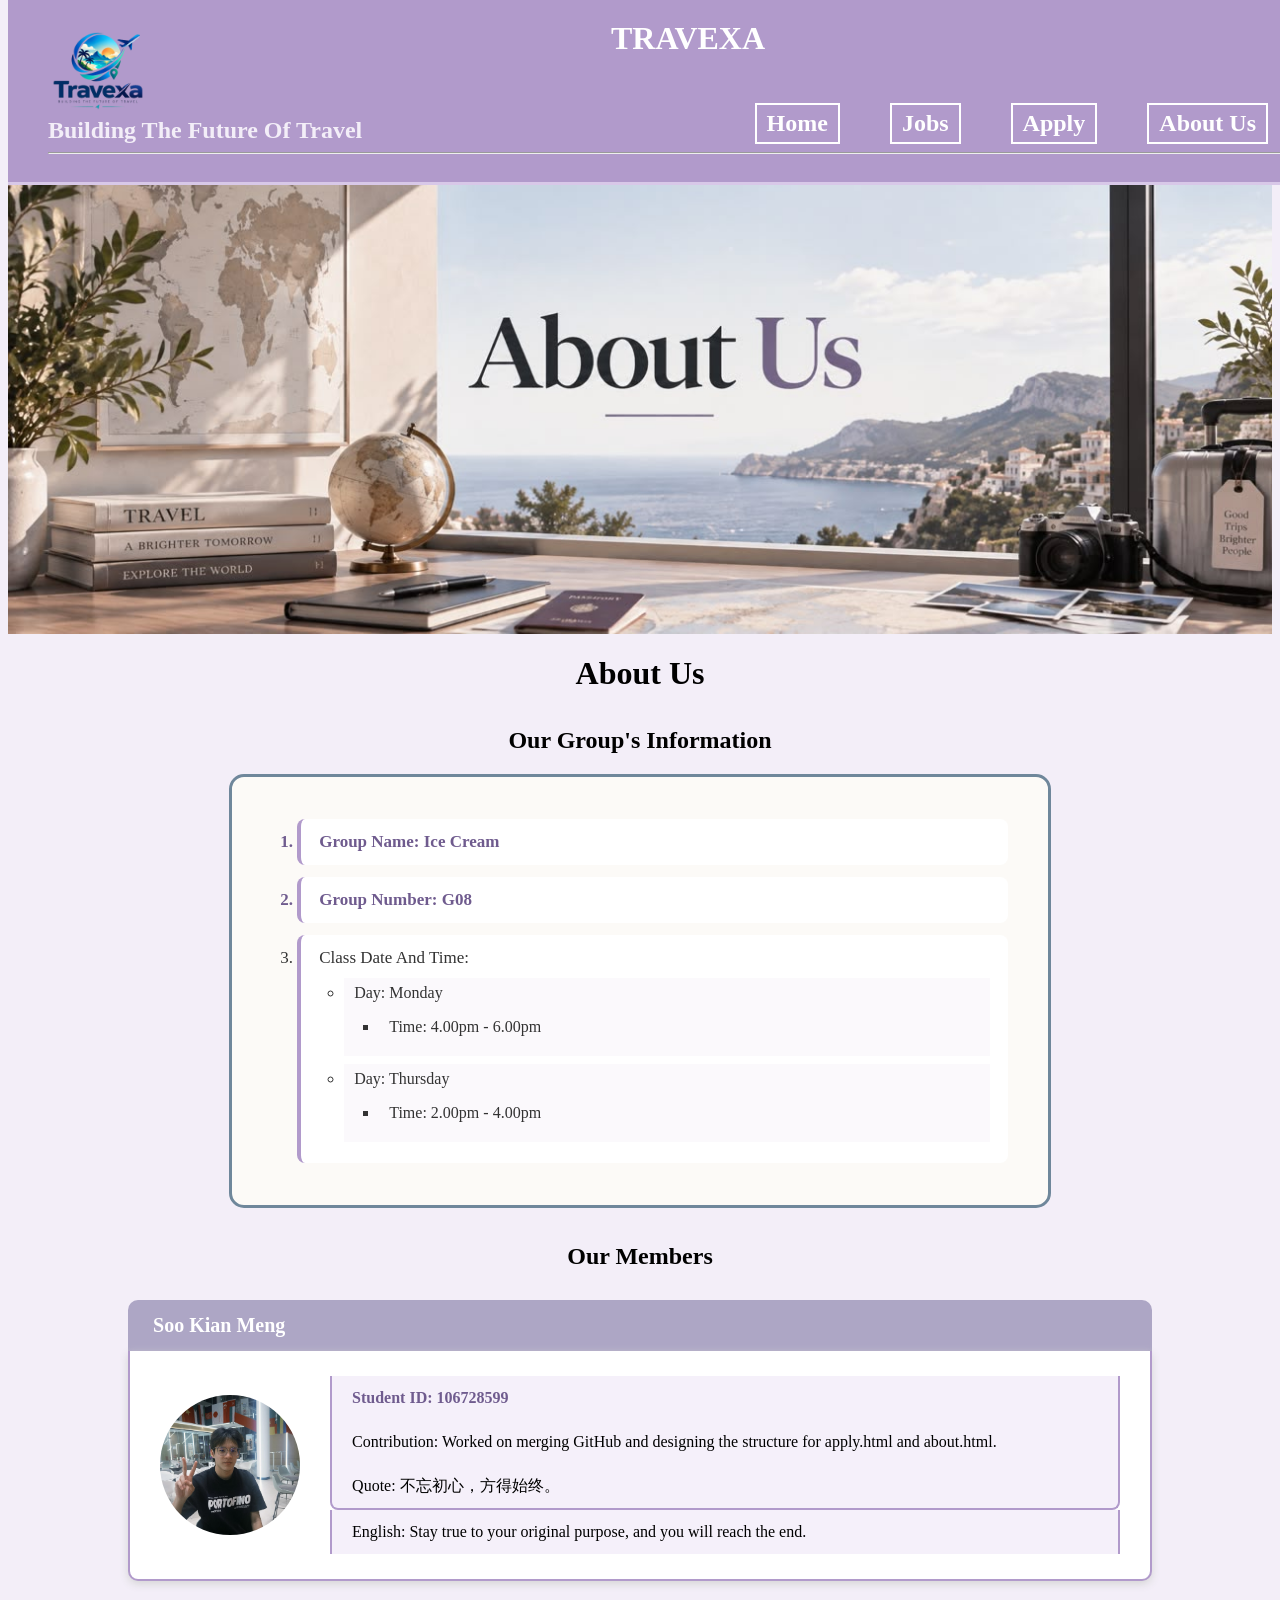
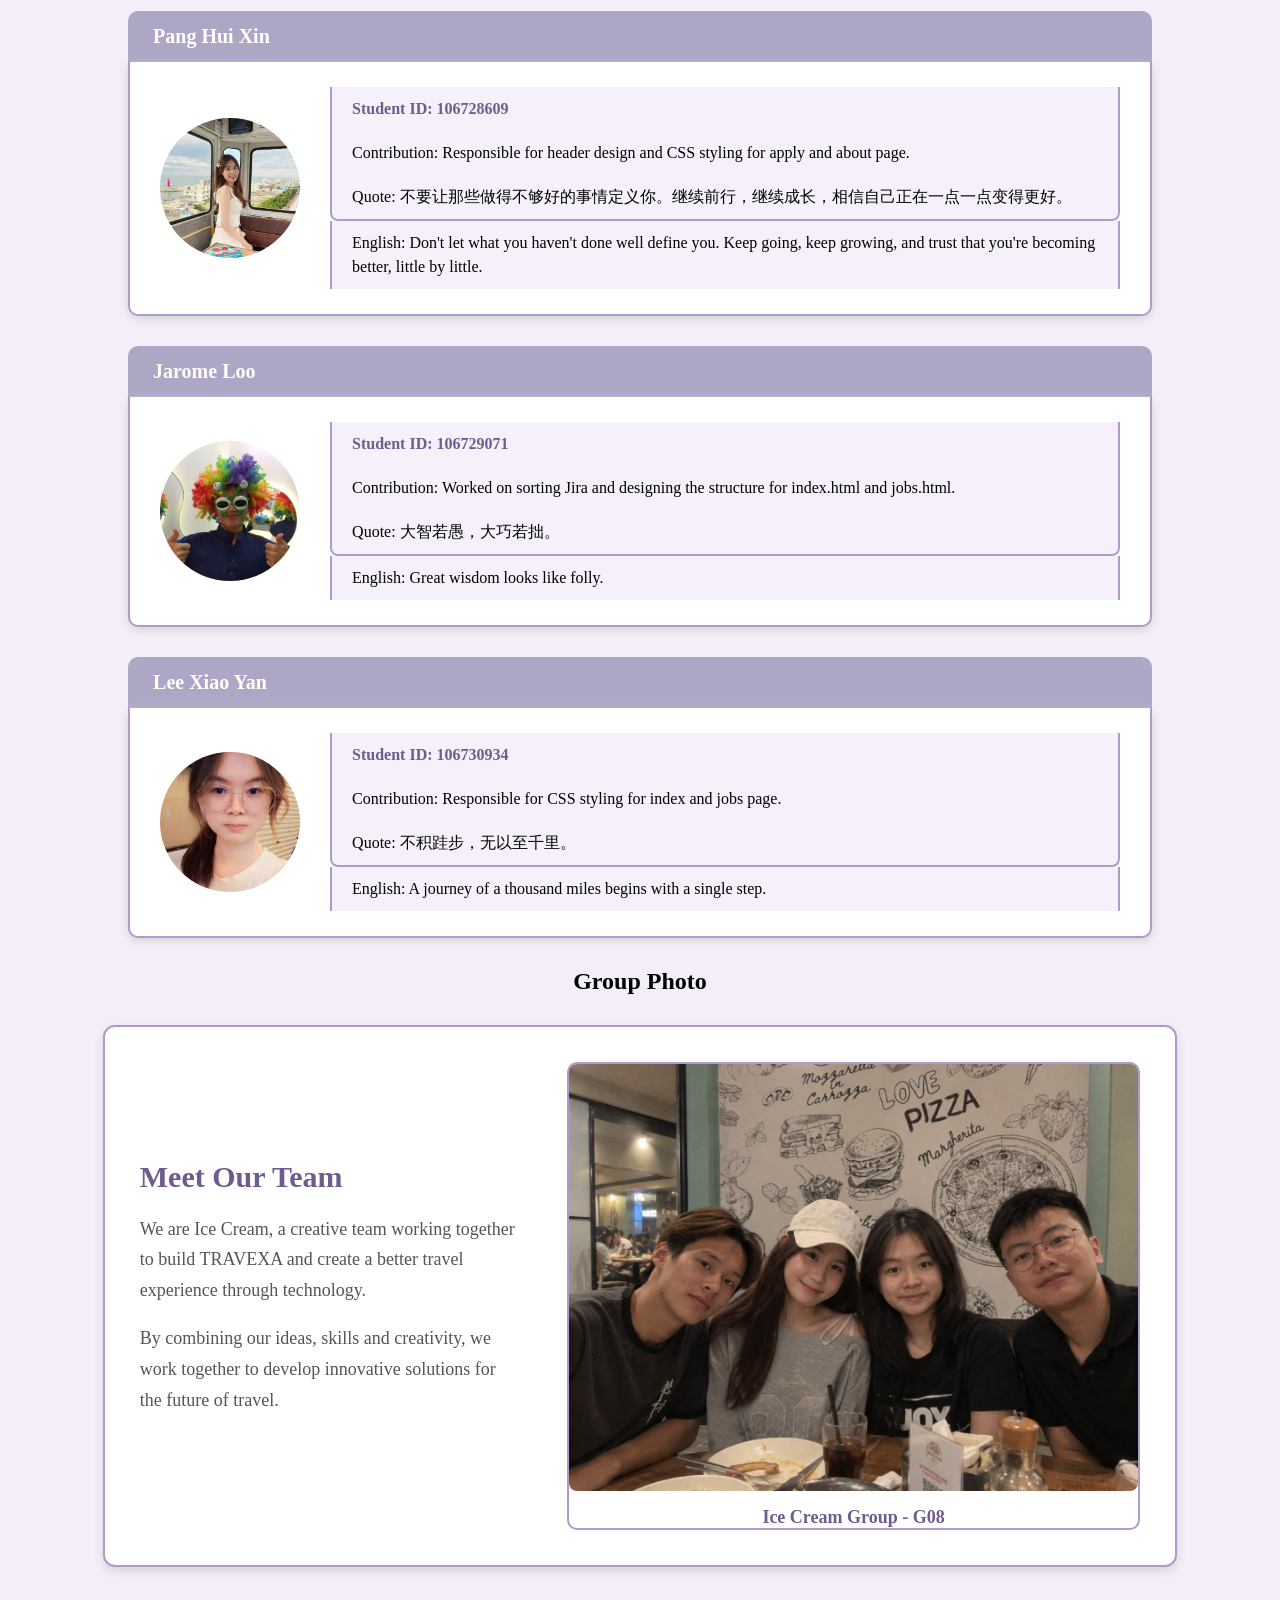
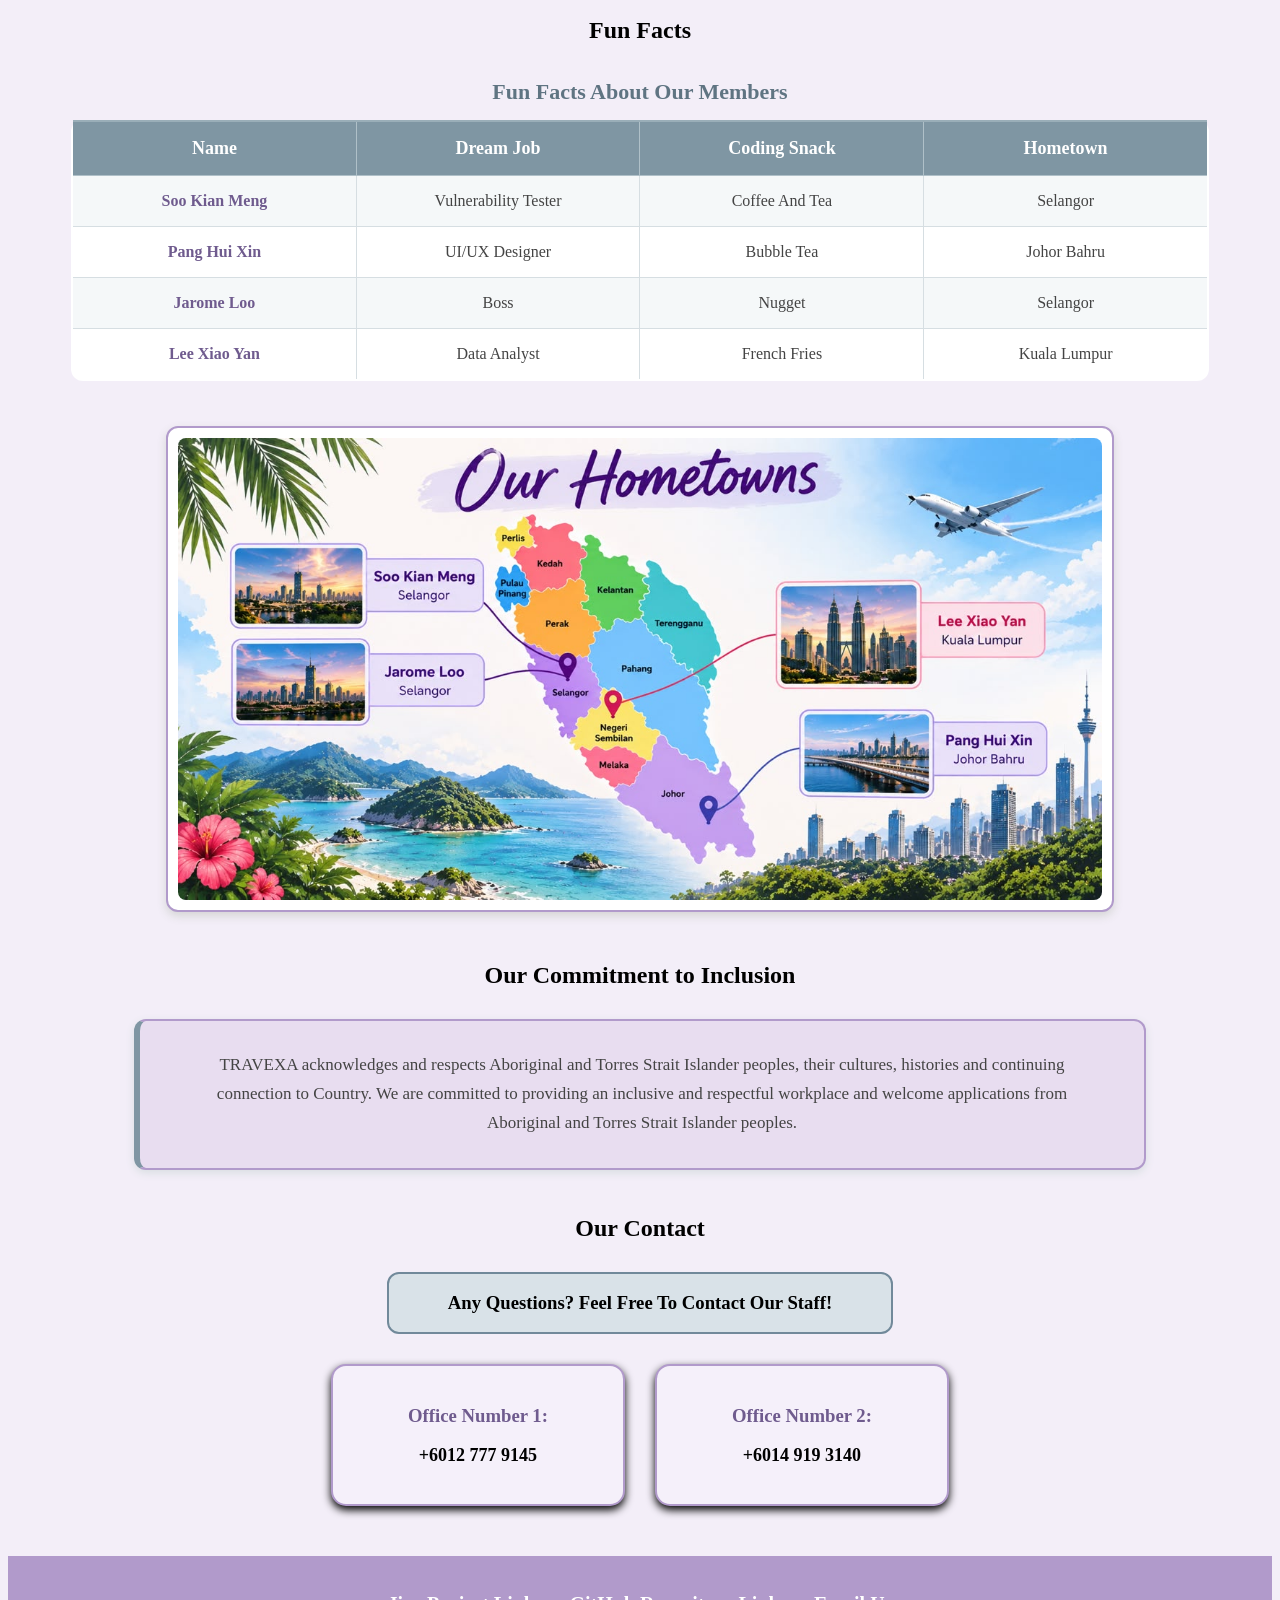
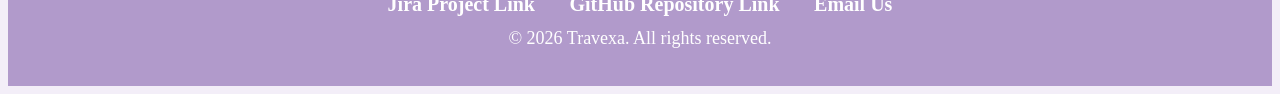
==== commit f1e70883: "Refactor about.html with updated images and footer Updated image sources and structured header layou" ====
--- a/about.html
+++ b/about.html
@@ -22,18 +22,24 @@
 
 <body class="about">
     <header>
-        <img src="Images/Company Logo.jpeg" alt="TRAVEXA Logo" width="100" height="100">
-        <h2>Building The Future Of Travel</h2>
-        <nav>
-            <a href="index.html">Home</a>
-            <a href="jobs.html">Jobs</a>
-            <a href="apply.html">Apply</a>
-            <a href="about.html">About Us</a>
-        </nav>
+        <div id="headerAlignTop">
+            <img src="Images/Company Logo.png" alt="TRAVEXA Logo" width="100" height="100">
+            <h1>TRAVEXA</h1>
+        </div>
+        <div id="headerAlignBottom">
+            <h2>Building The Future Of Travel</h2>
+            <nav>
+                <a href="index.html">Home</a>
+                <a href="jobs.html">Jobs</a>
+                <a href="apply.html">Apply</a>
+                <a href="about.html">About Us</a>
+            </nav>
+        </div>
         <hr>
     </header>
 
-    <img src="about_pic1.jpeg" alt="About Us">
+    <img src="Images/about_pic1.jpeg" alt="About Us">
+    <h1 style="text-align: center;"><strong>About Us</strong></h1>
     <h2 id="groupTitle">Our Group's Information</h2>
     <div id="information">
         <ol>
@@ -58,88 +64,85 @@
 
     <h2>Our Members</h2>
 
-<div id="members">
-    <dl>
-
-        <dt>Soo Kian Meng</dt>
-        <div class="memberContent">
-            <img src="kianmeng_image.jpeg" alt="Photo of Soo Kian Meng">
-
-            <div class="memberText">
-                <dd class="studentID">Student ID: 106728599</dd>
-                <dd>Contribution: Worked on merging GitHub and designing the structure for apply.html and about.html.</dd>
-                <dd>Quote: 不忘初心，方得始终。</dd>
-                <dd>English: Stay true to your original purpose, and you will reach the end.</dd>
-            </div>
-        </div>
-
-
-        <dt>Pang Hui Xin</dt>
-        <div class="memberContent">
-            <img src="huixin_image.jpeg" alt="Photo of Pang Hui Xin">
-
-            <div class="memberText">
-                <dd class="studentID">Student ID: 106728609</dd>
-                <dd>Contribution: Responsible for header design and CSS styling for apply and about page.</dd>
-                <dd>Quote: 不要让那些做得不够好的事情定义你。继续前行，继续成长，相信自己正在一点一点变得更好。</dd>
-                <dd>English: Don't let what you haven't done well define you. Keep going, keep growing, and trust that you're becoming better, little by little.</dd>
-            </div>
-        </div>
-
-
-        <dt>Jarome Loo</dt>
-        <div class="memberContent">
-            <img src="jarome_image.jpeg" alt="Photo of Jarome Loo">
-
-            <div class="memberText">
-                <dd class="studentID">Student ID: 106729071</dd>
-                <dd>Contribution: Worked on sorting Jira and designing the structure for index.html and jobs.html.</dd>
-                <dd>Quote: 大智若愚，大巧若拙。</dd>
-                <dd>English: Great wisdom looks like folly.</dd>
-            </div>
-        </div>
-
-
-        <dt>Lee Xiao Yan</dt>
-        <div class="memberContent">
-            <img src="xiaoyan_image.jpeg" alt="Photo of Lee Xiao Yan">
-
-            <div class="memberText">
-                <dd class="studentID">Student ID: 106730934</dd>
-                <dd>Contribution: Responsible for CSS styling for index and jobs page.</dd>
-                <dd>Quote: 不积跬步，无以至千里。</dd>
-                <dd>English: A journey of a thousand miles begins with a single step.</dd>
-            </div>
-        </div>
-
-    </dl>
-</div>
+    <div id="members">
+        <dl>
+
+            <dt>Soo Kian Meng</dt>
+            <div class="memberContent">
+                <img src="Images/kianmeng_image.jpeg" alt="Photo of Soo Kian Meng">
+
+                <div class="memberText">
+                    <dd class="studentID">Student ID: 106728599</dd>
+                    <dd>Contribution: Worked on merging GitHub and designing the structure for apply.html and about.html.</dd>
+                    <dd>Quote: 不忘初心，方得始终。</dd>
+                    <dd>English: Stay true to your original purpose, and you will reach the end.</dd>
+                </div>
+            </div>
+
+
+            <dt>Pang Hui Xin</dt>
+            <div class="memberContent">
+                <img src="Images/huixin_image.jpeg" alt="Photo of Pang Hui Xin">
+
+                <div class="memberText">
+                    <dd class="studentID">Student ID: 106728609</dd>
+                    <dd>Contribution: Responsible for header design and CSS styling for apply and about page.</dd>
+                    <dd>Quote: 不要让那些做得不够好的事情定义你。继续前行，继续成长，相信自己正在一点一点变得更好。</dd>
+                    <dd>English: Don't let what you haven't done well define you. Keep going, keep growing, and trust that you're becoming better, little by little.</dd>
+                </div>
+            </div>
+
+
+            <dt>Jarome Loo</dt>
+            <div class="memberContent">
+                <img src="Images/jarome_image.jpeg" alt="Photo of Jarome Loo">
+
+                <div class="memberText">
+                    <dd class="studentID">Student ID: 106729071</dd>
+                    <dd>Contribution: Worked on sorting Jira and designing the structure for index.html and jobs.html.</dd>
+                    <dd>Quote: 大智若愚，大巧若拙。</dd>
+                    <dd>English: Great wisdom looks like folly.</dd>
+                </div>
+            </div>
+
+
+            <dt>Lee Xiao Yan</dt>
+            <div class="memberContent">
+                <img src="Images/xiaoyan_image.jpeg" alt="Photo of Lee Xiao Yan">
+
+                <div class="memberText">
+                    <dd class="studentID">Student ID: 106730934</dd>
+                    <dd>Contribution: Responsible for CSS styling for index and jobs page.</dd>
+                    <dd>Quote: 不积跬步，无以至千里。</dd>
+                    <dd>English: A journey of a thousand miles begins with a single step.</dd>
+                </div>
+            </div>
+
+        </dl>
+    </div>
 
     <h2>Group Photo</h2>
-
-<div id="groupPhoto">
-
-    <div class="groupText">
-        <h3>Meet Our Team</h3>
-
-        <p>
-            We are Ice Cream, a creative team working together to build
-            TRAVEXA and create a better travel experience through technology.
-        </p>
-
-        <p>
-            By combining our ideas, skills and creativity, we work together
-            to develop innovative solutions for the future of travel.
-        </p>
-    </div>
-
-    <figure>
-        <img src="Group Photo.jpeg" alt="Group photo of Ice Cream group">
-        <figcaption>Ice Cream Group - G08</figcaption>
-    </figure>
-
-</div>
-</div>
+    <div id="groupPhoto">
+
+        <div class="groupText">
+            <h3>Meet Our Team</h3>
+
+            <p>
+                We are Ice Cream, a creative team working together to build
+                TRAVEXA and create a better travel experience through technology.
+            </p>
+
+            <p>
+                By combining our ideas, skills and creativity, we work together
+                to develop innovative solutions for the future of travel.
+            </p>
+        </div>
+
+        <figure>
+            <img src="Images/Group Photo.jpeg" alt="Group photo of Ice Cream group">
+            <figcaption>Ice Cream Group - G08</figcaption>
+        </figure>
+    </div>
 
     <h2>Fun Facts</h2>
     <div id="funfact">
@@ -182,15 +185,9 @@
         </table>
     </div>
 
-    <div id="funfact">
-        <table>
-            ...
-        </table>
-    </div>
-
-<div id="hometownMap">
-    <img src="hometown_image.jpeg" alt="Map showing the hometowns of our group members in Malaysia">
-</div>
+    <div id="hometownMap">
+        <img src="Images/hometown_image.jpeg" alt="Map showing the hometowns of our group members in Malaysia">
+    </div>
 
     <h2>Our Commitment to Inclusion</h2>
 
@@ -215,6 +212,15 @@
             <p>+6014 919 3140</p>
         </div>
     </div>
+
+    <footer>
+        <p>
+            <a href="https://jaromeloojingtao.atlassian.net/jira/software/projects/C1WTG8/boards/2?filter=&groupBy=none">Jira Project Link</a>
+            <a href="https://github.com/106728599/COS10026-Group-Assignment.git">GitHub Repository Link</a>
+            <a href="mailto:travexa@gmail.com">Email Us</a>
+        </p>
+        <p>&copy; 2026 Travexa. All rights reserved.</p>
+    </footer>
 </body>
 
 </html>
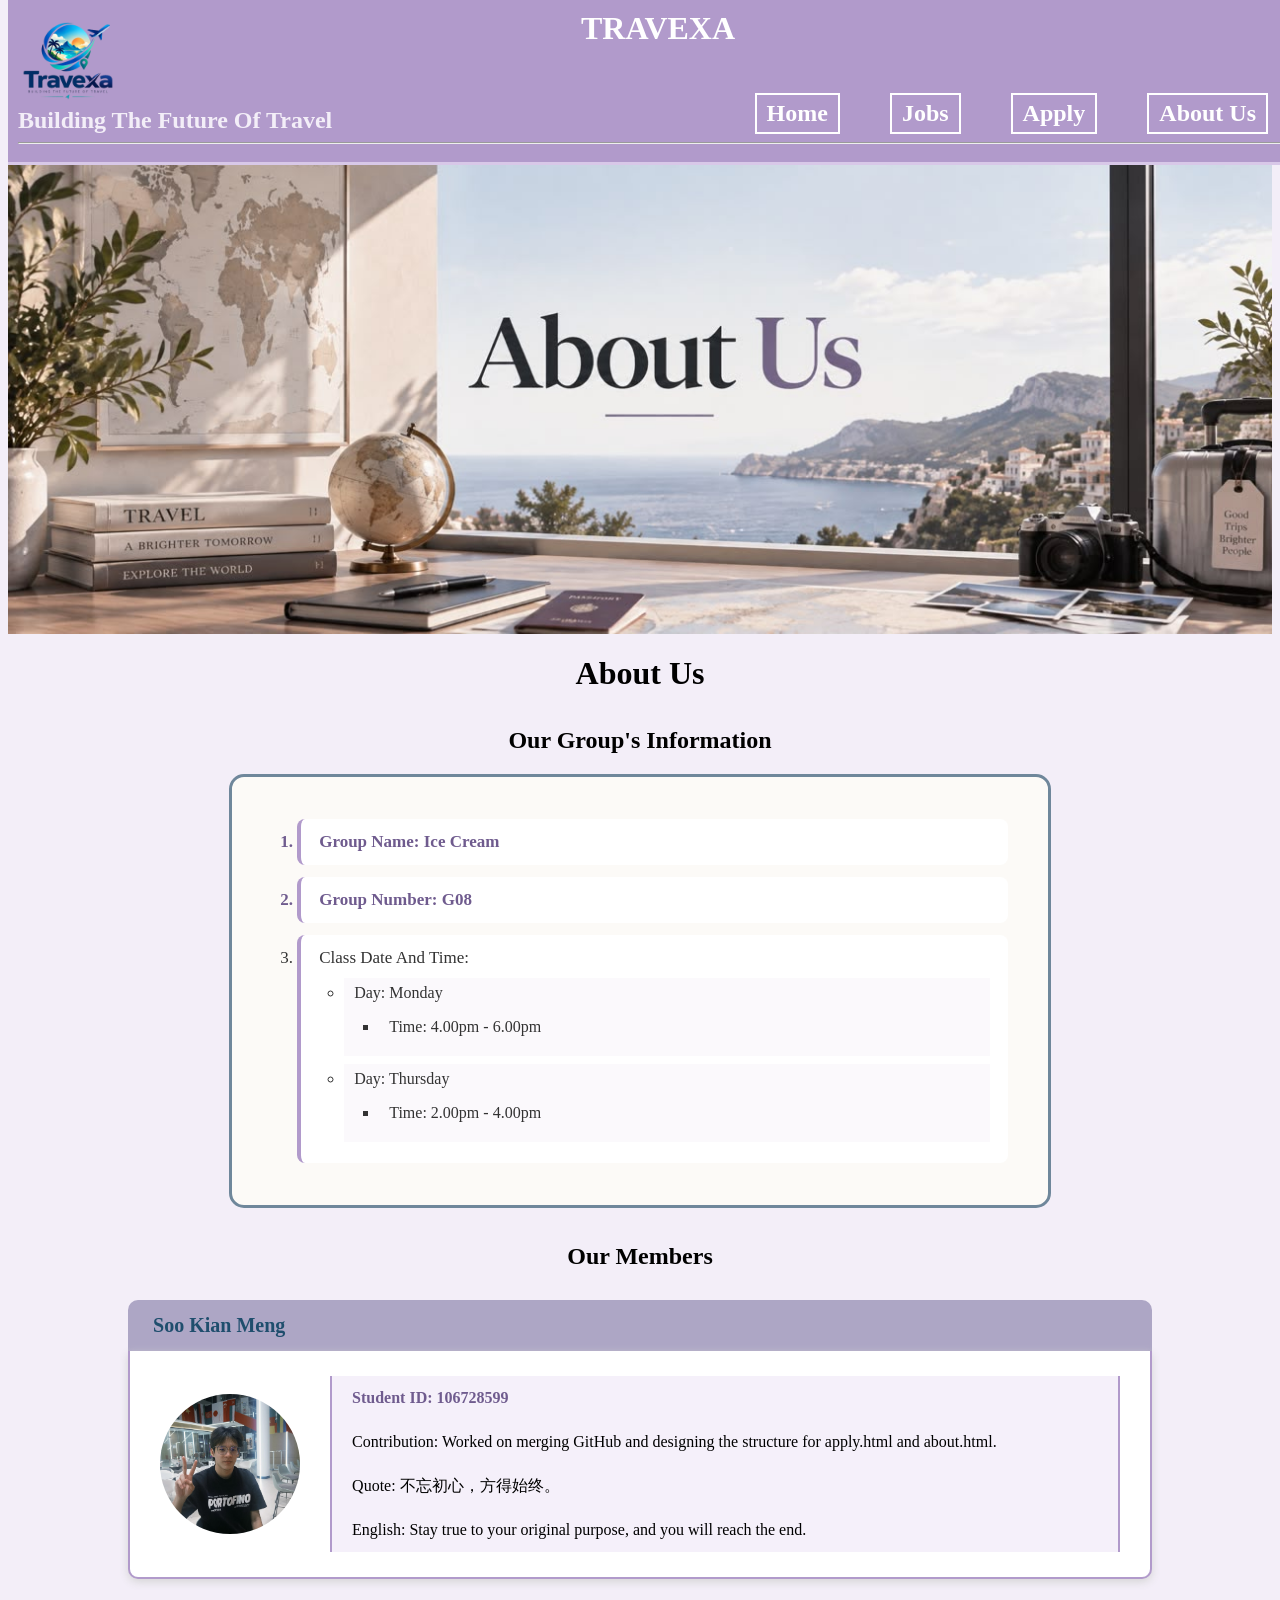
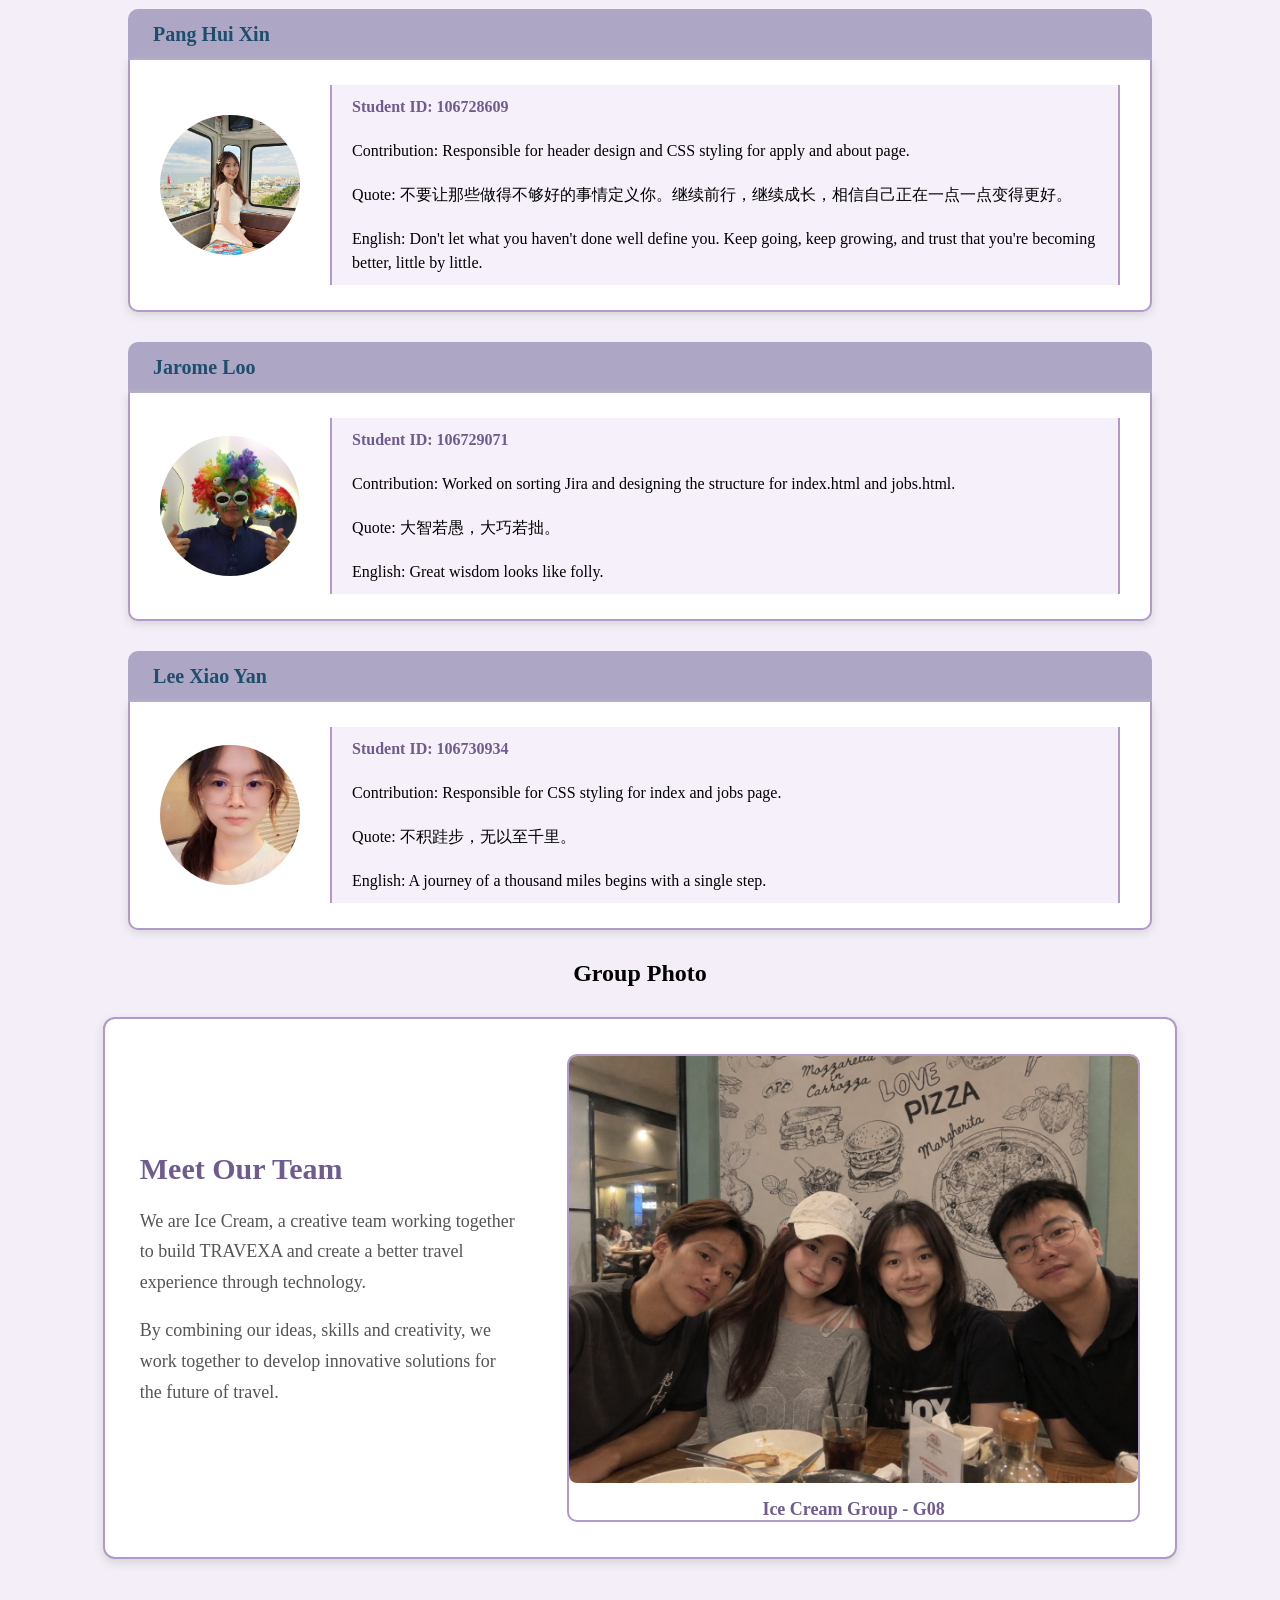
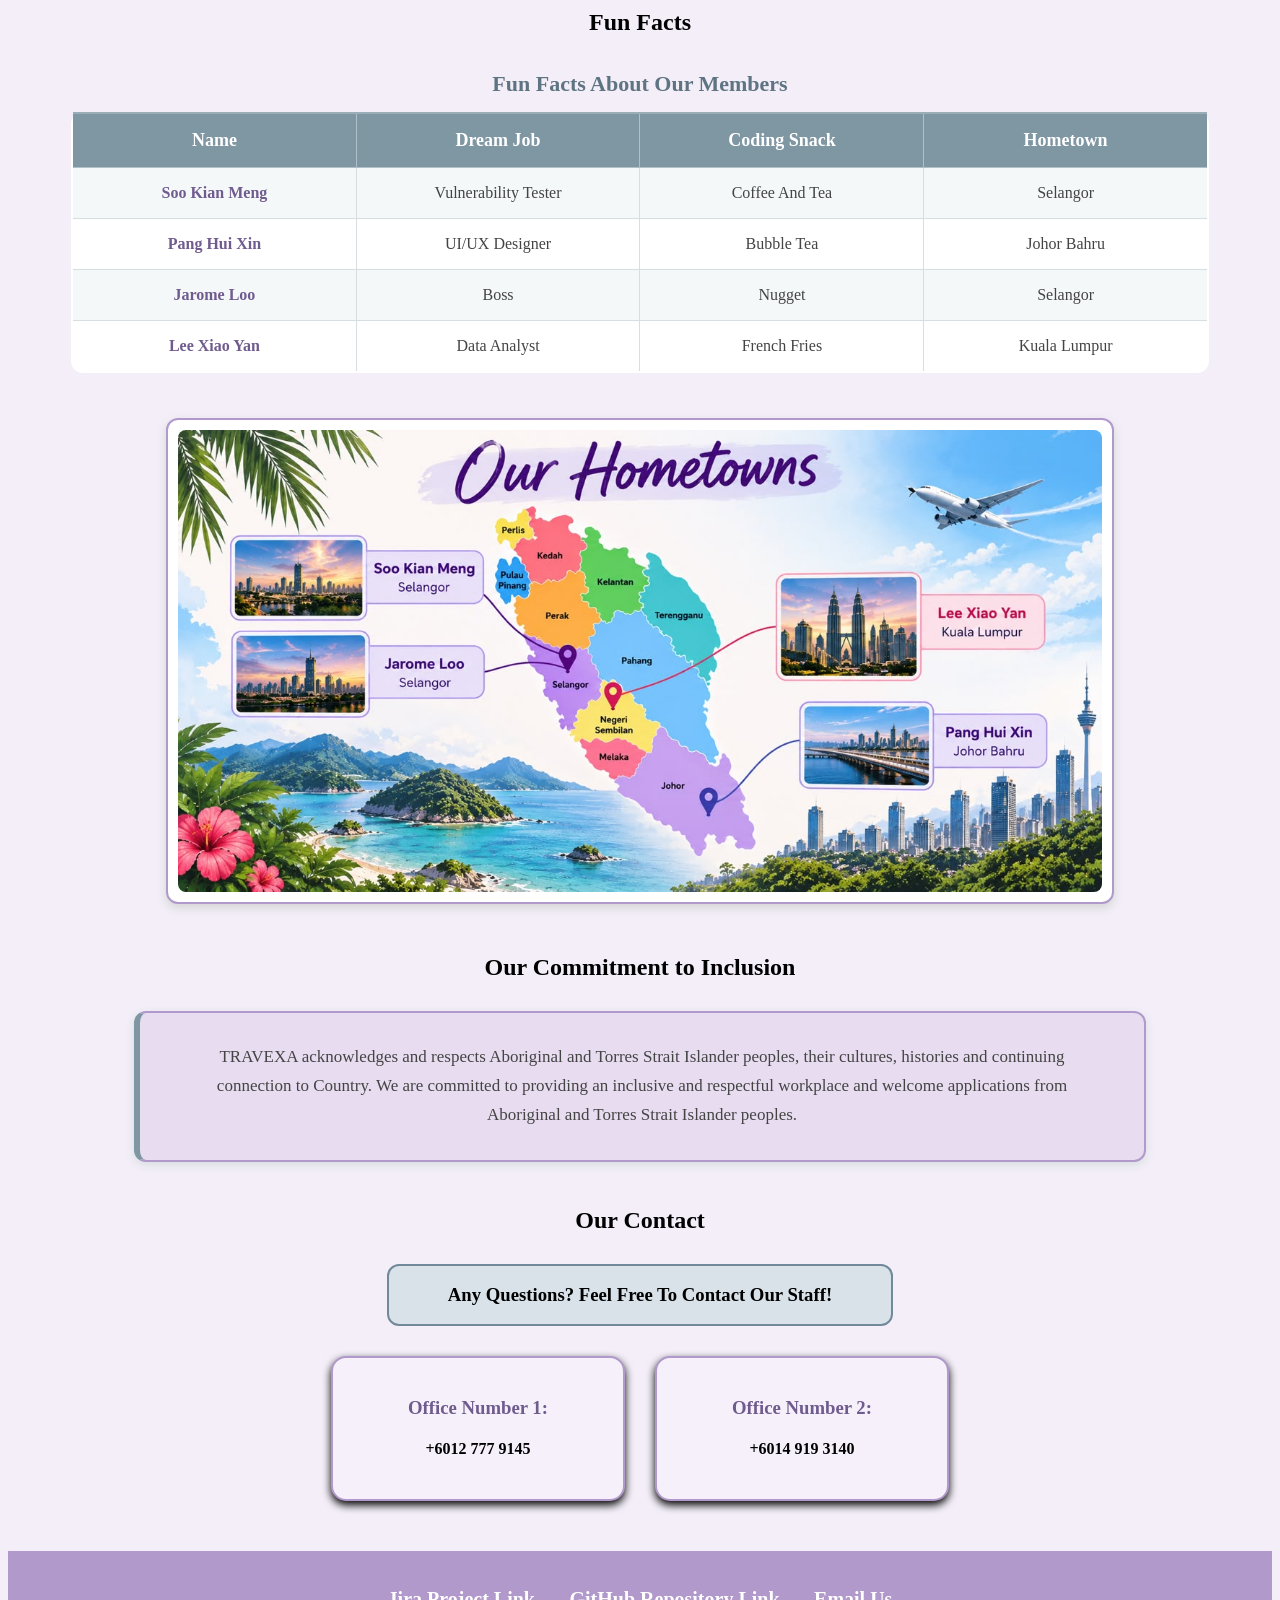
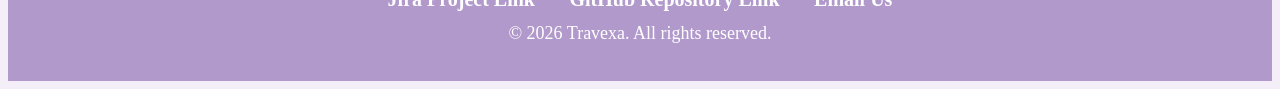
==== commit 4ec16af5: "Update member names and contact info styles" ====
--- a/about.html
+++ b/about.html
@@ -38,7 +38,7 @@
         <hr>
     </header>
 
-    <img src="Images/about_pic1.jpeg" alt="About Us">
+    <img src="Images/about_pic1.jpeg" alt="aboutUsBackground">
     <h1 style="text-align: center;"><strong>About Us</strong></h1>
     <h2 id="groupTitle">Our Group's Information</h2>
     <div id="information">
@@ -66,8 +66,7 @@
 
     <div id="members">
         <dl>
-
-            <dt>Soo Kian Meng</dt>
+            <dt style="color: #1F4E6D;">Soo Kian Meng</dt>
             <div class="memberContent">
                 <img src="Images/kianmeng_image.jpeg" alt="Photo of Soo Kian Meng">
 
@@ -80,7 +79,7 @@
             </div>
 
 
-            <dt>Pang Hui Xin</dt>
+            <dt style="color: #1F4E6D;">Pang Hui Xin</dt>
             <div class="memberContent">
                 <img src="Images/huixin_image.jpeg" alt="Photo of Pang Hui Xin">
 
@@ -93,7 +92,7 @@
             </div>
 
 
-            <dt>Jarome Loo</dt>
+            <dt style="color: #1F4E6D;">Jarome Loo</dt>
             <div class="memberContent">
                 <img src="Images/jarome_image.jpeg" alt="Photo of Jarome Loo">
 
@@ -106,7 +105,7 @@
             </div>
 
 
-            <dt>Lee Xiao Yan</dt>
+            <dt style="color: #1F4E6D;">Lee Xiao Yan</dt>
             <div class="memberContent">
                 <img src="Images/xiaoyan_image.jpeg" alt="Photo of Lee Xiao Yan">
 
@@ -205,11 +204,11 @@
     <div id="contactInfo">
         <div class="contactNumber">
             <h3>Office Number 1: </h3>
-            <p>+6012 777 9145</p>
+            <h4>+6012 777 9145</h4>
         </div>
         <div class="contactNumber">
             <h3>Office Number 2: </h3>
-            <p>+6014 919 3140</p>
+            <h4>+6014 919 3140</h4>
         </div>
     </div>
 
--- a/styles.css
+++ b/styles.css
@@ -99,6 +99,7 @@
     table-layout: fixed;
     border-collapse: collapse; 
 }
+
 td {
     width: 20%;
     text-align: center; 
@@ -122,33 +123,42 @@
 legend{
     color: #6F568E;
     font-size: 24px;
-    font-weight: bold;
     padding: 0 10px;
 }
 
 form fieldset > p {
     display: grid;
-    grid-template-columns: 100px auto;
+    grid-template-columns: 120px auto;
     gap: 15px;
     align-items: center;
     margin: 15px 0;
 }
 
+.skillList {
+    display: flex; 
+    align-items: center;
+    gap: 10px;
+}
+
+.otherSkillsRow {
+    display: flex;
+    flex-direction: column;
+    align-items: flex-start;
+}
+
 form fieldset legend {
     color: #6F568E;
     font-size: 18px;
     font-weight: bold;
 }
 
-form fieldset > p:has(input[type="checkbox"]) {
-    display: flex;
-    flex-wrap: wrap;
-    gap: 8px 20px;
-    align-items: center;
-}
-
 form fieldset input[type="radio"] {
     margin-right: 8px;
+}
+
+form fieldset fieldset > p {
+    display: inline;
+    margin-right: 20px;
 }
 
 form input[type="text"],
@@ -174,7 +184,6 @@
 
 form textarea {
     width: 100%;
-    min-width: 600px;
     padding: 10px;
     border: 1px solid #D8C8E8;
     border-radius: 6px;
@@ -221,9 +230,11 @@
     border: 1px solid #D8C8E8;
     padding: 20px;
 }
+
 form p {
     line-height: 1.5;
 }
+
 form label{
     font-weight: bold;
 }
@@ -233,7 +244,7 @@
     height: 100vh;
     background-size: cover;
     background-position: center;
-    animation:changePhotoApply 15s infinite;
+    animation:changePhotoApply 12s infinite;
 }
 
 @keyframes changePhotoApply {
@@ -292,418 +303,9 @@
     line-height: 1.5;
 }
 
-/* ABOUT */
-#information {
-    width: 50%;
-    margin: 20px auto;
-    padding: 20px 30px;
-    background-color: #f5f0fa;
-    border: 3px solid #B19ACB;
-    border-radius: 12px;
-}
-
-#information li {
-    margin: 8px 0;
-    font-size: 18px;
-}
-
-#members {
-    width: 90%;
-    margin: 20px auto;
-}
-
-#members dt {
-    background-color: #B19ACB;
-    color: white;
-    font-size: 20px;
-    font-weight: bold;
-    padding: 12px 20px;
-    border-radius: 8px 8px 0 0;
-}
-
-#members dd {
-    background-color: #f5f0fa;
-    margin: 0;
-    padding: 10px 20px;
-    border-left: 2px solid #B19ACB;
-    border-right: 2px solid #B19ACB;
-}
-
-#members dd:nth-of-type(3n) {
-    border-bottom: 2px solid #B19ACB;
-    border-radius: 0 0 8px 8px;
-}
-
-#members dt:not(:first-of-type) {
-    margin-top: 25px;
-}
-
-#funfact {
-    width: 90%;
-    margin: 20px auto;
-}
-
-#funfact table {
-    width: 100%;
-    border-collapse: collapse;
-    background-color: white;
-}
-
-#funfact caption {
-    margin-bottom: 10px;
-    color: #6f5b8e;
-    font-size: 20px;
-    font-weight: bold;
-}
-
-#funfact th {
-    padding: 12px;
-    background-color: #B19ACB;
-    color: white;
-    border: 3px solid #8f7aaa;
-}
-
-#funfact td {
-    padding: 12px;
-    text-align: center;
-    border: 3px solid #D8C8E8;
-}
-
-#funfact tr:nth-child(even) {
-    background-color: #f5f0fa;
-}
-
-#contactInfo {
-    display: flex;
-    justify-content: center;
-    gap: 30px;
-    margin: 30px 0;
-}
-
-.contactNumber {
-    width: 250px;
-    padding: 20px;
-    text-align: center;
-    background-color: #f5f0fa;
-    border: 2px solid #B19ACB;
-    border-radius: 15px;
-    box-shadow: 0 4px 8px black;
-}
-
-/* FOOTER */
-footer {
-    background-color: #B19ACB;
-    color: #FFFFFF;
-    text-align: center;
-    padding: 25px 20px;
-    margin-top: 50px;
-    font-family: Arial, sans-serif;
-}
-
-/* Footer links */
-footer a {
-    color: #FFFFFF;
-    text-decoration: none;
-    margin: 0 15px;
-    font-weight: bold;
-    font-size: 20px;
-}
-
-/* Footer link hover effect */
-footer a:hover {
-    color: #D8C8E8;
-    text-decoration: underline;
-}
-
-/* Copyright text */
-footer p {
-    margin: 12px 0;
-    font-size: 18px;
-}
-*{
-  font-family: "Times New Roman", Times, serif;
-}
-
-body {
-    padding-top: 260px;
-    background-color: #F3EEF8;
-}
-
-/* HEADER */
-header {
-    background-color: #B19ACB;
-    color: #FFFFFF;
-    padding: 20px 40px;
-    border-bottom: 3px solid #D8C8E8;
-    position: fixed;
-    top: 0;
-    width: 100%;
-}
-
-header h1 {
-    margin: 0;
-    color: #FFFFFF;
-}
-
-header h2 {
-  color: #F3EEF8;
-  margin: 8px 0 20px;
-}
-
-header nav {
-    display: flex;
-    justify-content: right;
-    gap: 50px;
-    font-size: 1.5em;
-    margin-right: 60px;
-}
-
-header nav a {
-    color: #FFFFFF;
-    text-decoration: none;
-    font-weight: bold;
-    border: 2px solid #FFFFFF;
-    padding: 5px 10px;
-    
-}
-
-header nav a:hover {
-    color: #D8C8E8;
-}
-
-/* IMAGES IN INDEX */
-.images {
-    height: 95vh;
-    background-size: cover;
-    background-position: center;
-    animation:changePhoto 20s infinite;
-}
-
-@keyframes indexPhoto {
-    0%, 20% {background-image:url("Images/picture1.jpeg");}
-    21%, 40% {background-image:url("Images/picture2.jpeg");}
-    41%, 60% {background-image:url("Images/picture3.jpeg");}
-    61%, 80% {background-image:url("Images/picture4.jpeg");}
-    81%, 100% {background-image:url("Images/picture5.jpeg");}
-}
-
-/* TABLE IN INDEX */
-table{
-    font-size:1.2em;
-    width: 100%;
-    table-layout: fixed;
-    border-collapse: collapse; 
-}
-td {
-    width: 20%;
-    text-align: center; 
-}
-
-th {
-    text-align: center;
-    font-size: 24px
-}
-
-/* FORM IN APPLY */
-form {
-    background-color: #FFFFFF;
-    padding: 30px;
-    margin: 30px auto;
-    border: 1px solid #D8C8E8;
-    max-width: 900px;
-    font-size: 1.2em;
-}
-
-legend{
-    color: #6F568E;
-    font-size: 24px;
-    font-weight: bold;
-    padding: 0 10px;
-}
-
-form fieldset > p {
-    display: grid;
-    grid-template-columns: 100px auto;
-    gap: 15px;
-    align-items: center;
-    margin: 15px 0;
-}
-
-.otherSkillsRow {
-    display: grid;
-    grid-template-columns: 160px auto;
-    gap: 15px;
-}
-
-form fieldset legend {
-    color: #6F568E;
-    font-size: 18px;
-    font-weight: bold;
-}
-
-form fieldset legend {
-    color: #6F568E;
-    font-size: 18px;
-    font-weight: bold;
-}
-
-form fieldset input[type="radio"] {
-    margin-right: 8px;
-}
-
-form fieldset input[type="radio"] {
-    margin-right: 8px;
-}
-
-form fieldset fieldset > p {
-    display: inline;
-    margin-right: 20px;
-
-}
-form input[type="text"],
-form input[type="date"],
-form input[type="email"],
-form input[type="tel"],
-form select,
-form textarea {
-    width: 100%;
-    padding: 10px;
-    border: 1px solid #D8C8E8;
-    border-radius: 6px;
-    box-sizing: border-box;
-    font-size: 15px;
-}
-
-form input:focus,
-form select:focus,
-form textarea:focus {
-    outline: none;
-    border: 2px solid #9B82BB;
-}
-
-form textarea {
-    width: 100%;
-    min-width: 600px;
-    padding: 10px;
-    border: 1px solid #D8C8E8;
-    border-radius: 6px;
-    box-sizing: border-box;
-    font-size: 15px;
-    min-height: 120px;
-    resize: vertical;
-}
-
-form input[type="submit"],
-form input[type="reset"] {
-    padding: 12px 25px;
-    border: none;
-    border-radius: 6px;
-    font-size: 15px;
-    font-weight: bold;
-    cursor: pointer;
-    margin-right: 10px;
-    margin-top: 10px;
-}
-form input[type="submit"] {
-    background-color: #9B82BB;
-    color: #FFFFFF;
-}
-form input[type="reset"] {
-    background-color: #D8C8E8;
-    color: #6F568E;
-}
-form input[type="submit"]:hover,
-form input[type="reset"]:hover {
-    opacity: 0.85;
-}
-
-form input[type="checkbox"] {
-    margin-right: 8px;
-}
-
-form textarea {
-    min-height: 120px;
-    resize: vertical;
-}
-
-form fieldset {
-    border: 1px solid #D8C8E8;
-    padding: 20px;
-}
-form p {
-    line-height: 1.5;
-}
-form label{
-    font-weight: bold;
-}
-
-/* STEPS IN APPLY */
-.apply {
-    height: 100vh;
-    background-size: cover;
-    background-position: center;
-    animation:changePhoto 15s infinite;
-}
-
-@keyframes applyPhoto {
-    0%, 33% {background-image:url("Images/apply_pic1.jpeg");}
-    34%, 66% {background-image:url("Images/apply_pic2.jpeg");}
-    67%, 100% {background-image:url("Images/apply_pic3.jpeg");}
-}
-
-.apply-banner {
-    width: 100%;
-    height: 180px;
-    object-fit: cover;
-    display: block;
-    margin: 0;
-}
-
-.steps {
-    background-image: url("Images/apply_background.jpeg");
-    background-size: cover;
-    background-position:center;
-    padding: 40px;
-    margin: 0;
-}
-
-.steps h2 {
-    color: #17324D;
-    text-align: center;
-    margin-bottom: 30px;
-}
-
-.step1,
-.step2,
-.step3,
-.step4 {
-    background-color: #FFFFFF;
-    padding: 20px 25px;
-    margin: 15px auto;
-    max-width: 750px;
-    border-left: 5px solid #17324D;
-    box-shadow: 0 4px 12px #D5D5D5;
-}
-
-.step1 h3,
-.step2 h3,
-.step3 h3,
-.step4 h3 {
-    color: #17324D;
-    margin-top: 0;
-}
-
-.step1 p,
-.step2 p,
-.step3 p,
-.step4 p {
-    color: #555555;
-    line-height: 1.5;
-}
-
 .apply-intro {
     width: fit-content;
-    margin: 20px 0 30px 50px;
+    margin: auto;
     padding: 15px 25px;
     background-color: #E8DDF0;
     border: 2px solid #B19ACB;
@@ -717,7 +319,6 @@
 }
 
 /* ABOUT */
-
 body.about {
     padding-top: 0;
     background-image: url("about_background.jpeg");
@@ -1071,3 +672,34 @@
         width: 100%;
     }
 }
+
+/* FOOTER */
+footer {
+    background-color: #B19ACB;
+    color: #FFFFFF;
+    text-align: center;
+    padding: 25px 20px;
+    margin-top: 50px;
+    font-family: Arial, sans-serif;
+}
+
+/* Footer links */
+footer a {
+    color: #FFFFFF;
+    text-decoration: none;
+    margin: 0 15px;
+    font-weight: bold;
+    font-size: 20px;
+}
+
+/* Footer link hover effect */
+footer a:hover {
+    color: #D8C8E8;
+    text-decoration: underline;
+}
+
+/* Copyright text */
+footer p {
+    margin: 12px 0;
+    font-size: 18px;
+}
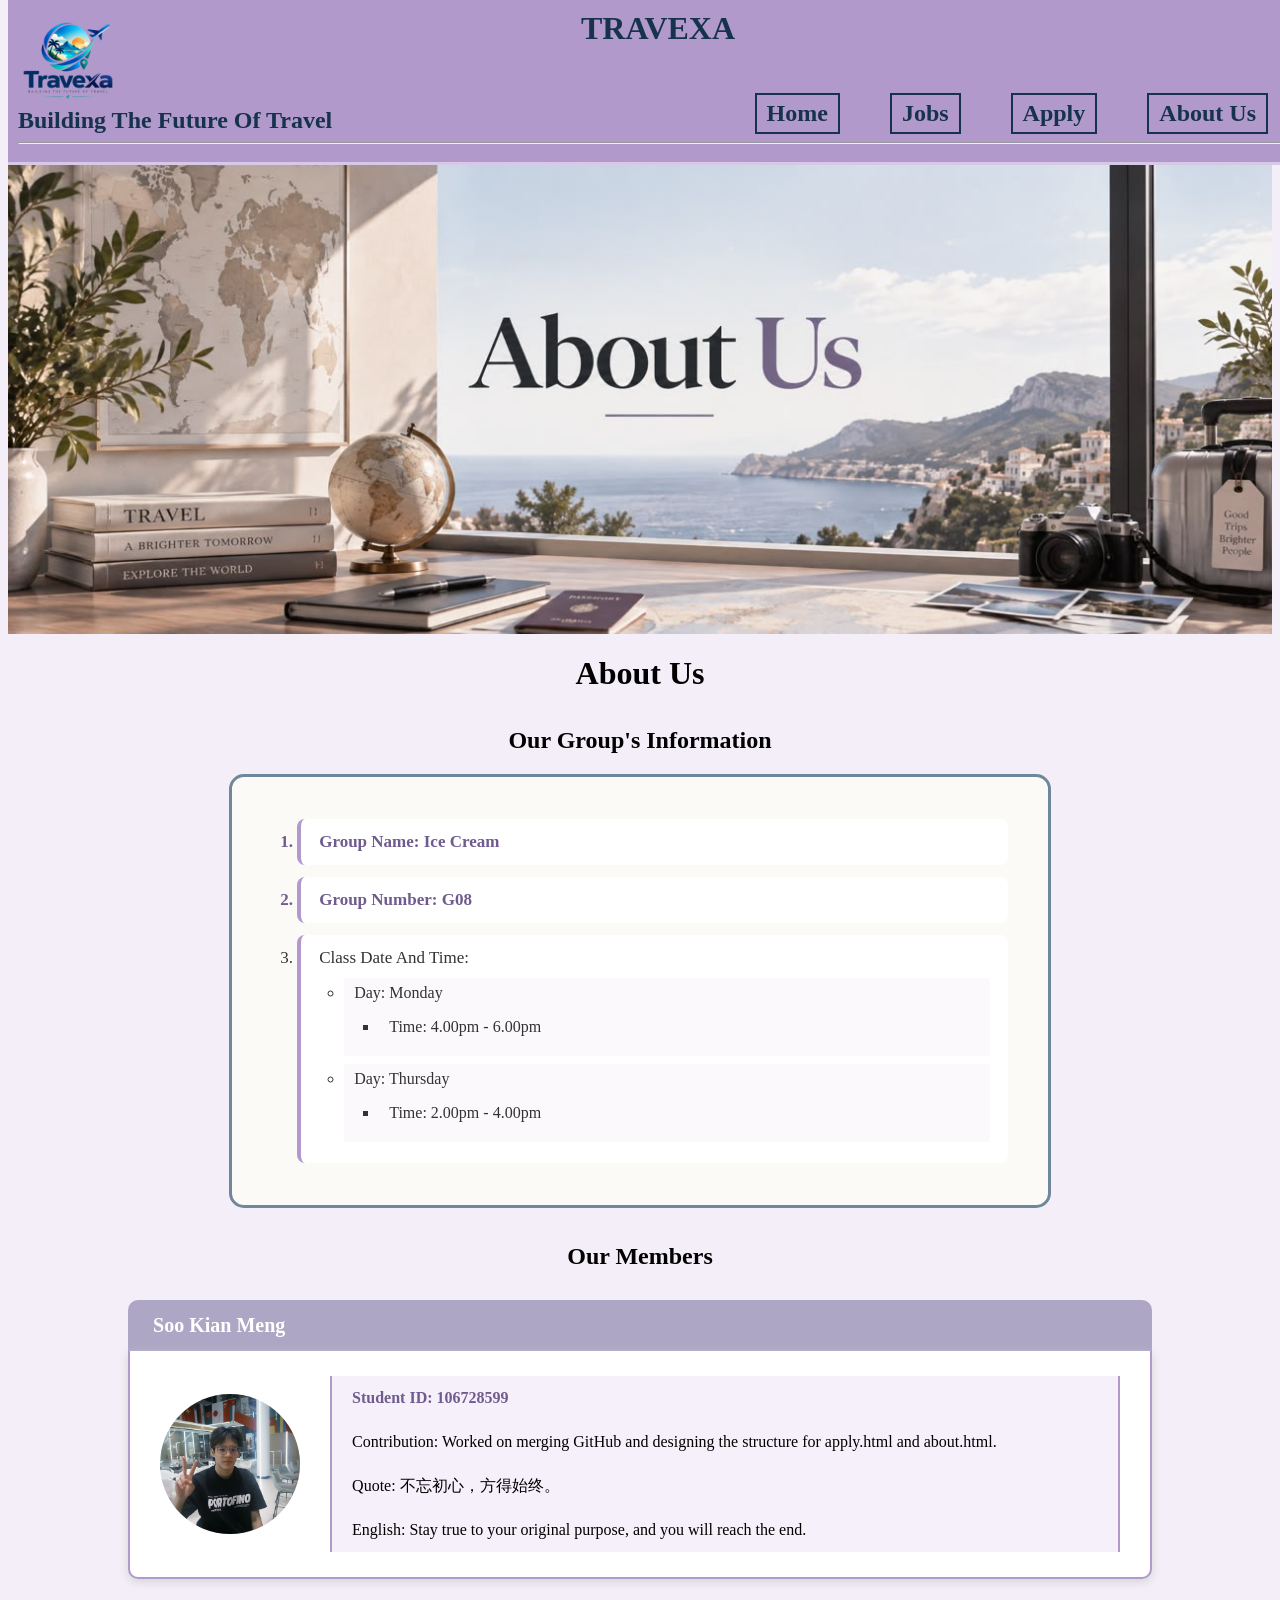
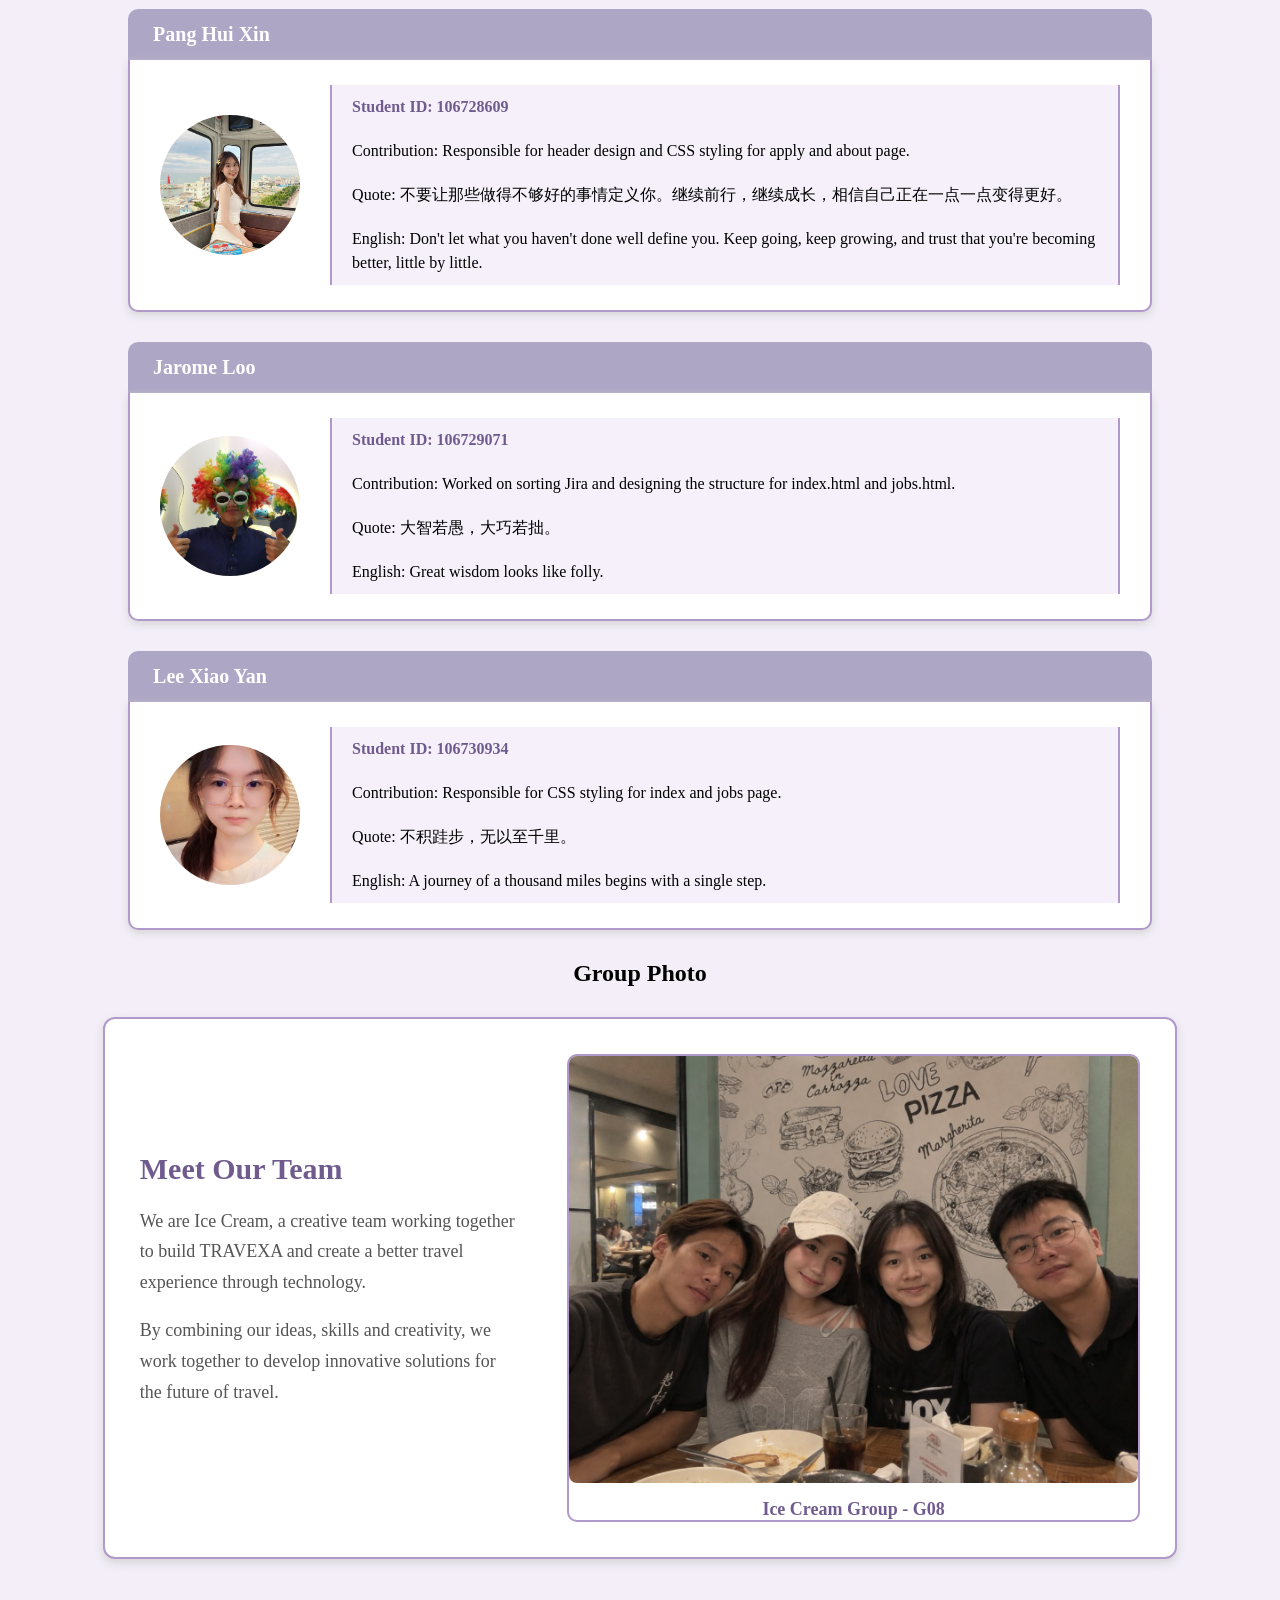
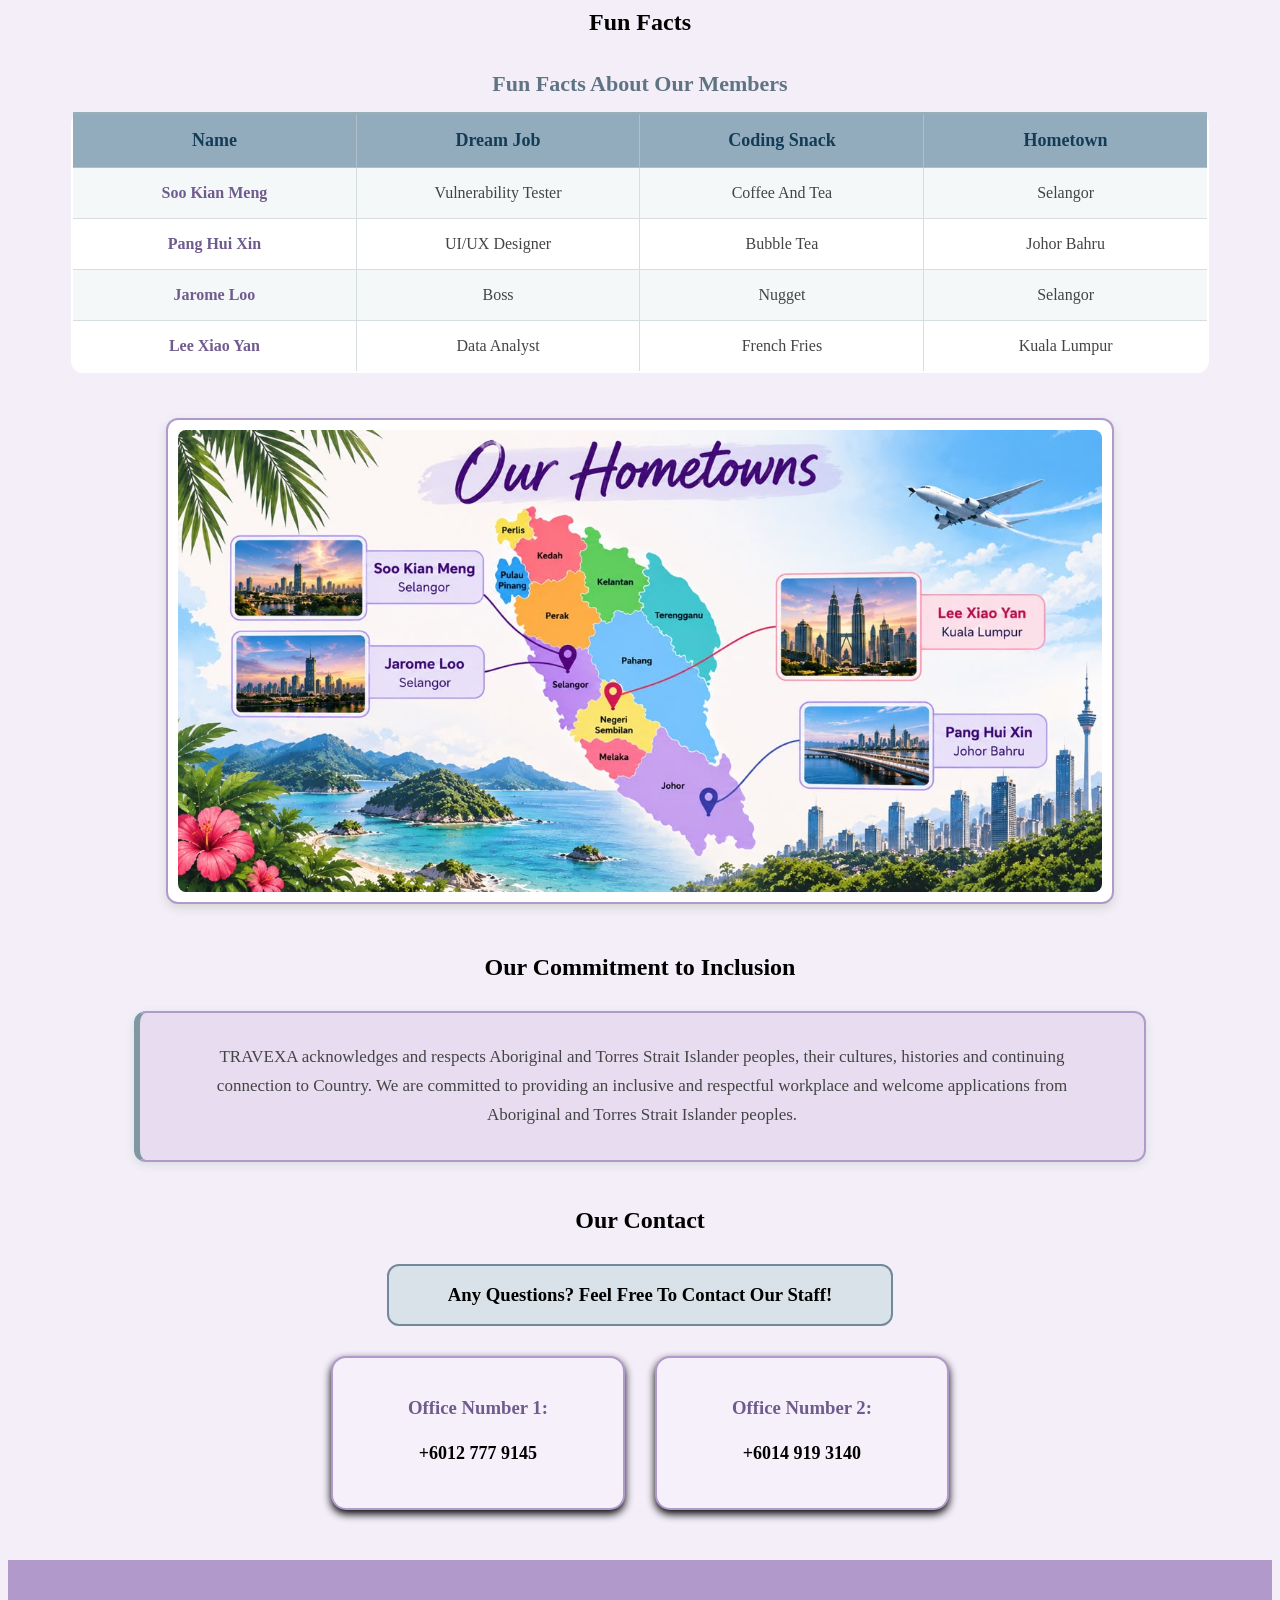
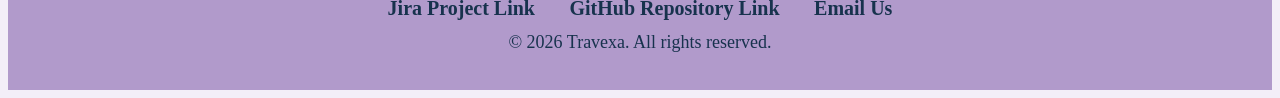
==== commit b5071505: "Refactor member names to remove inline styles Removed inline styles for member names to improve cons" ====
--- a/about.html
+++ b/about.html
@@ -13,7 +13,7 @@
             margin-bottom: 15px;
         }
 
-        .contactNumber p {
+        .contactNumber h4 {
             font-size: 18px;
             font-weight: bold;
         }
@@ -39,7 +39,7 @@
     </header>
 
     <img src="Images/about_pic1.jpeg" alt="aboutUsBackground">
-    <h1 style="text-align: center;"><strong>About Us</strong></h1>
+    <h1 style="text-align: center;">About Us</h1>
     <h2 id="groupTitle">Our Group's Information</h2>
     <div id="information">
         <ol>
@@ -66,7 +66,7 @@
 
     <div id="members">
         <dl>
-            <dt style="color: #1F4E6D;">Soo Kian Meng</dt>
+            <dt>Soo Kian Meng</dt>
             <div class="memberContent">
                 <img src="Images/kianmeng_image.jpeg" alt="Photo of Soo Kian Meng">
 
@@ -79,7 +79,7 @@
             </div>
 
 
-            <dt style="color: #1F4E6D;">Pang Hui Xin</dt>
+            <dt>Pang Hui Xin</dt>
             <div class="memberContent">
                 <img src="Images/huixin_image.jpeg" alt="Photo of Pang Hui Xin">
 
@@ -92,7 +92,7 @@
             </div>
 
 
-            <dt style="color: #1F4E6D;">Jarome Loo</dt>
+            <dt>Jarome Loo</dt>
             <div class="memberContent">
                 <img src="Images/jarome_image.jpeg" alt="Photo of Jarome Loo">
 
@@ -105,7 +105,7 @@
             </div>
 
 
-            <dt style="color: #1F4E6D;">Lee Xiao Yan</dt>
+            <dt>Lee Xiao Yan</dt>
             <div class="memberContent">
                 <img src="Images/xiaoyan_image.jpeg" alt="Photo of Lee Xiao Yan">
 
--- a/styles.css
+++ b/styles.css
@@ -10,7 +10,7 @@
 /* HEADER */
 header {
     background-color: #B19ACB;
-    color: #FFFFFF;
+    color: #17324D;
     padding: 10px;
     border-bottom: 3px solid #D8C8E8;
     position: fixed;
@@ -46,11 +46,11 @@
 header h1 {
     text-align: center;
     margin: 0;
-    color: #FFFFFF;
+    color: #17324D;
 }
 
 header h2 {
-  color: #F3EEF8;
+  color: #17324D;
   margin: 8px 0 20px;
 }
 
@@ -64,10 +64,10 @@
 }
 
 header nav a {
-    color: #FFFFFF;
+    color: #17324D;
     text-decoration: none;
     font-weight: bold;
-    border: 2px solid #FFFFFF;
+    border: 2px solid #17324D;
     padding: 5px 10px;
     
 }
@@ -205,12 +205,12 @@
     margin-top: 10px;
 }
 form input[type="submit"] {
-    background-color: #9B82BB;
-    color: #FFFFFF;
+    background-color: #be9ceb;
+    color: #17324D;
 }
 form input[type="reset"] {
     background-color: #D8C8E8;
-    color: #6F568E;
+    color: #17324D;
 }
 form input[type="submit"]:hover,
 form input[type="reset"]:hover {
@@ -400,8 +400,8 @@
 
 #funfact th {
     padding: 16px;
-    background-color: #7F96A3;
-    color: #FFFFFF;
+    background-color: #92acbd;
+    color: #143c57;
     border: 1px solid #AFC0C8;
     font-size: 18px;
 }
@@ -676,7 +676,7 @@
 /* FOOTER */
 footer {
     background-color: #B19ACB;
-    color: #FFFFFF;
+    color: #17324D;
     text-align: center;
     padding: 25px 20px;
     margin-top: 50px;
@@ -685,7 +685,7 @@
 
 /* Footer links */
 footer a {
-    color: #FFFFFF;
+    color: #17324D;
     text-decoration: none;
     margin: 0 15px;
     font-weight: bold;
